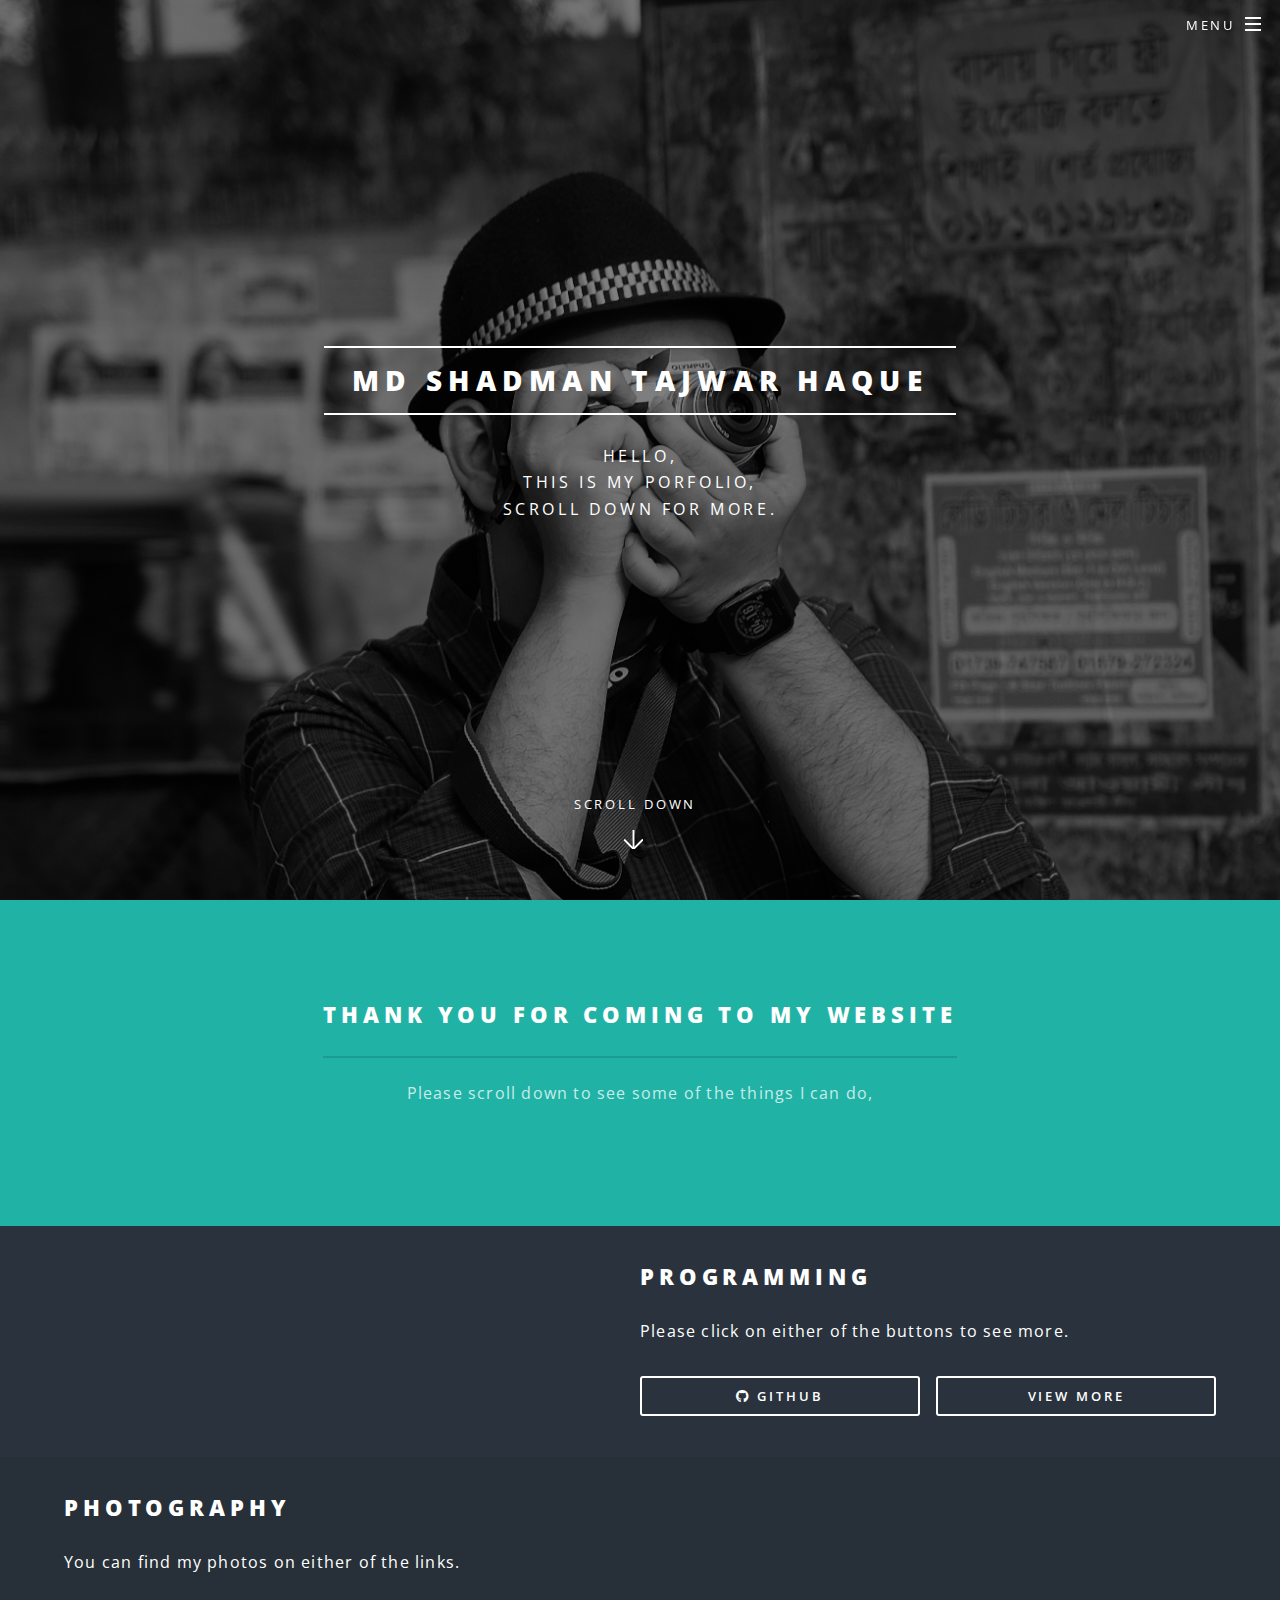
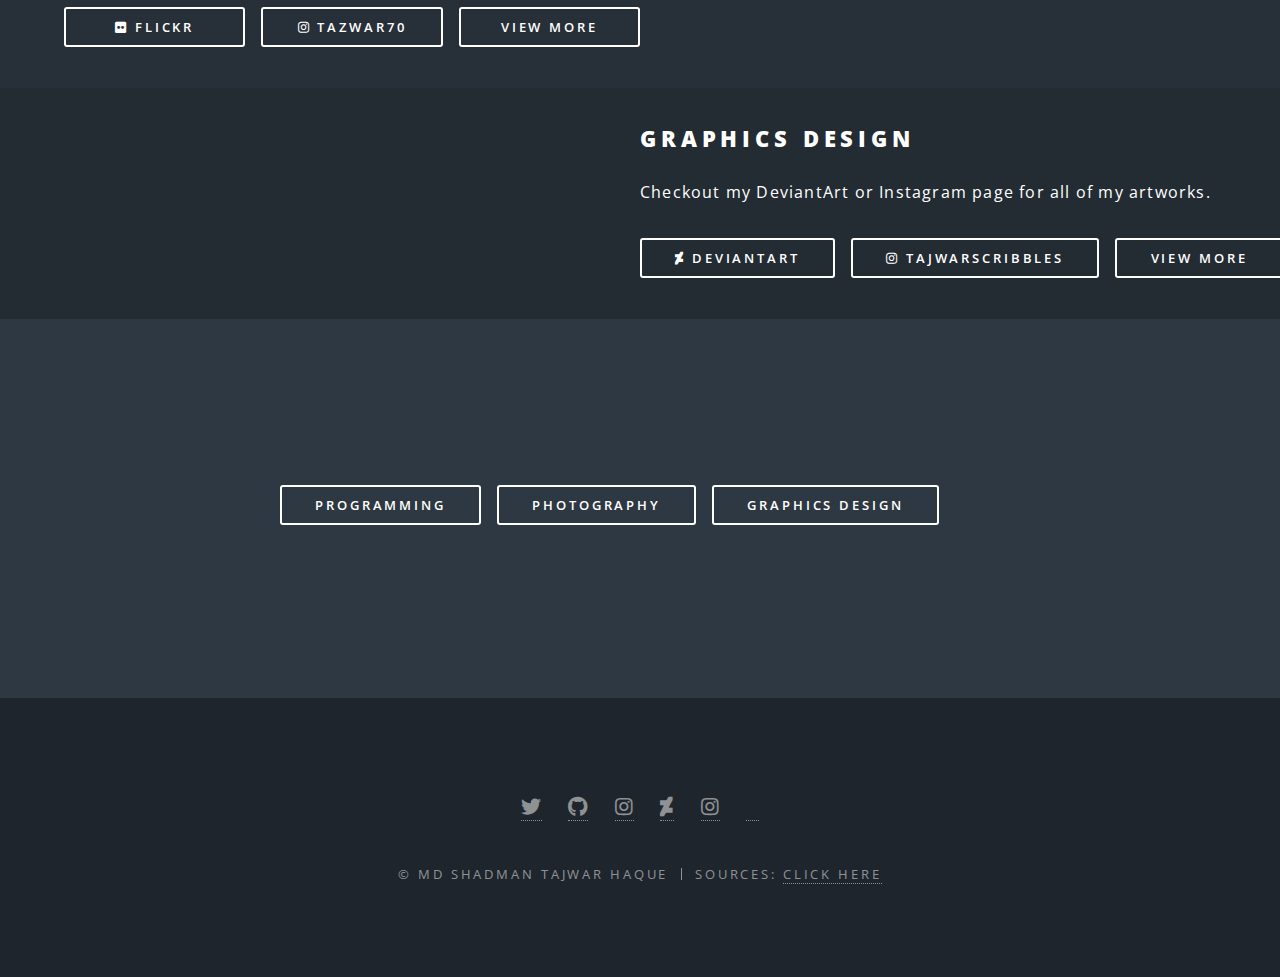
==== index.html @ 325a37d1 "initial" ====
<!DOCTYPE HTML>
<html>
	<head>
		<title>Tajwar | Portfolio</title>

		<link rel = "icon" type = "image/png" href = "images/Tajwar Scribbles LOGO-small.png">
		<!-- For apple devices -->
		<link rel = "apple-touch-icon" type = "image/png" href = "images/Tajwar Scribbles LOGO-small.png"/>
	
		<meta charset="utf-8" />
		<meta name="viewport" content="width=device-width, initial-scale=1, user-scalable=no" />
		<!-- font awesome -->
		<link rel="stylesheet" href="https://pro.fontawesome.com/releases/v5.10.0/css/duotone.css"
		integrity="sha384-R3QzTxyukP03CMqKFe0ssp5wUvBPEyy9ZspCB+Y01fEjhMwcXixTyeot+S40+AjZ" crossorigin="anonymous" />
		<link rel="stylesheet" href="https://pro.fontawesome.com/releases/v5.10.0/css/fontawesome.css"
		integrity="sha384-eHoocPgXsiuZh+Yy6+7DsKAerLXyJmu2Hadh4QYyt+8v86geixVYwFqUvMU8X90l" crossorigin="anonymous" />
		<link rel="stylesheet" href="https://cdnjs.cloudflare.com/ajax/libs/font-awesome/5.12.1/css/all.min.css">
		<!-- font awesome -->
		<link rel="stylesheet" href="assets/css/main.css" />
		<noscript><link rel="stylesheet" href="assets/css/noscript.css" /></noscript>
	</head>
	<body class="landing is-preload">
	<style>
		/* .spotlight{
			padding-top: 50px;
			padding-bottom: 50px;
		}
		.spotlight .image{
			height: 100%;
			padding-left: 20px;
			padding-right: 20px;
		} */
		.wrapper.style4{
			margin-top: 70px;
			margin-bottom: 70px;
		}
	</style>

		<!-- Page Wrapper -->
			<div id="page-wrapper">

				<!-- Header -->
					<header id="header" class="alt">
						<h1><a href="index">Md Shadman Tajwar Haque</a></h1>
						<nav id="nav">
							<ul>
								<li class="special">
									<a href="#menu" class="menuToggle"><span>Menu</span></a>
									<div id="menu">
										<ul>
											<li><a href="index"><i class="fad fa-home"></i> Home</a></li>
											<li><a href="photography"><i class="fad fa-camera-retro"></i> Photography</a></li>
											<li><a href="programming"><i class="fad fa-code"></i> Programming</a></li>
											<li><a href="graphics-design"><i class="fad fa-paint-brush"></i> Graphics Design</a></li>
											<li><a href="AboutMe"><i class="fad fa-user"></i> About Me</a></li>
											<!-- <li><a href="blog/index.html"><i class="fad fa-pen"></i> Blog</a></li> -->
										</ul>
									</div>
								</li>
							</ul>
						</nav>
					</header>

				<!-- Banner -->
					<section id="banner">
						<div class="inner">
							<h2>Md Shadman Tajwar Haque</h2>
							<p>Hello,<br />
							this is my porfolio,<br />
							scroll down for more.</p>
							<!--
							<ul class="actions special">
								<li><a href="#" class="button primary">Activate</a></li>
							</ul>
							-->
						</div>
						<a href="#one" class="more scrolly">Scroll Down</a>
					</section>

				<!-- One -->
					<section id="one" class="wrapper style1 special">
						<div class="inner">
							<header class="major">
								<h2>Thank you for coming to my website<br /></h2>
								<p>Please scroll down to see some of the things I can do,<br>
									<!--or click on one of the socials below for more--></p>
							</header>
						<!--
							<ul class="actions fit">
								<li><a href="https://www.deviantart.com/tajwarscribbles" class="button fit"><i class="fab fa-deviantart"></i> DeviantArt</a></li>
								<li><a href="https://www.instagram.com/tazwar70/" class="button fit"><i class="fab fa-instagram"></i> tazwar70</a></li>
								<li><a href="https://www.instagram.com/tajwarscribbles/" class="button fit"><i class="fab fa-instagram"></i> tajwarscribbles</a></li>
								<li><a href="https://www.linkedin.com/in/tajwarhaque/" class="button fit"><i class="fab fa-linkedin"></i> linkedIn</a></li>
							</ul>
						-->
						</div>
					</section>

				<!-- Two -->
					<section id="two" class="wrapper alt style2">
						<section class="spotlight">
							<div class="image"><a href="https://unsplash.com/photos/qjnAnF0jIGk"><img src="https://images.unsplash.com/photo-1550645612-83f5d594b671?ixlib=rb-1.2.1&ixid=eyJhcHBfaWQiOjEyMDd9&auto=format&fit=crop&w=1350&q=80" alt="" /></a></div><div class="content">
								<h2>Programming</h2>
								<p>Please click on either of the buttons to see more.</p>
								<ul class="actions fit">
									<li><a href="https://github.com/tazwar70?tab=repositories" class="button fit"><i class="fab fa-github"></i> GitHub</a></li>
									<li><a href="programming" class="button fit">View More</a></li>
								</ul>
							</div>
						</section>
						<section class="spotlight">
							<div class="image"><a href="https://unsplash.com/photos/ZKsJ0pV0BSQ"><img src="https://images.unsplash.com/photo-1506478183148-0832f6532395?ixlib=rb-1.2.1&ixid=eyJhcHBfaWQiOjEyMDd9&auto=format&fit=crop&w=1349&q=80" alt="" /></a></div><div class="content">
								<h2>Photography</h2>
								<p>You can find my photos on either of the links.</p>
								<ul class="actions fit">
									<li><a href="https://www.flickr.com/photos/144175346@N04/" class="button fit"><i class="fab fa-flickr"></i> Flickr</a></li>
									<li><a href="https://www.instagram.com/tazwar70/" class="button fit"><i class="fab fa-instagram"></i> tazwar70</a></li>
									<li><a href="photography" class="button fit">View More</a></li>
								</ul>
							</div>
						</section>
						<section class="spotlight">
							<div class="image"><a href="https://unsplash.com/photos/vwOunfcQm5c"><img src="https://images.unsplash.com/photo-1561919073-4801940983a5?ixlib=rb-1.2.1&ixid=eyJhcHBfaWQiOjEyMDd9&auto=format&fit=crop&w=1489&q=80" alt="" /></a></div><div class="content">
								<h2>Graphics Design</h2>
								<p>Checkout my DeviantArt or Instagram page for all of my artworks.</p>
								<ul class="actions fit">
										<li><a href="https://www.deviantart.com/tajwarscribbles" class="button fit"><i class="fab fa-deviantart"></i> DeviantArt</a></li>
										<li><a href="https://www.instagram.com/tajwarscribbles/" class="button fit"><i class="fab fa-instagram"></i> tajwarscribbles</a></li>
										<li><a href="graphics-design" class="button fit">View More</a></li>
									</ul>
							</div>
						</section>
					</section>

				<!-- Three -->
<!--
					<section id="three" class="wrapper style3 special">
						<div class="inner">
							<header class="major">
								<h2>Accumsan mus tortor nunc aliquet</h2>
								<p>Aliquam ut ex ut augue consectetur interdum. Donec amet imperdiet eleifend<br />
								fringilla tincidunt. Nullam dui leo Aenean mi ligula, rhoncus ullamcorper.</p>
							</header>
							<ul class="features">
								<li class="icon fa-paper-plane">
									<h3>Arcu accumsan</h3>
									<p>Augue consectetur sed interdum imperdiet et ipsum. Mauris lorem tincidunt nullam amet leo Aenean ligula consequat consequat.</p>
								</li>
								<li class="icon solid fa-laptop">
									<h3>Ac Augue Eget</h3>
									<p>Augue consectetur sed interdum imperdiet et ipsum. Mauris lorem tincidunt nullam amet leo Aenean ligula consequat consequat.</p>
								</li>
								<li class="icon solid fa-code">
									<h3>Mus Scelerisque</h3>
									<p>Augue consectetur sed interdum imperdiet et ipsum. Mauris lorem tincidunt nullam amet leo Aenean ligula consequat consequat.</p>
								</li>
								<li class="icon solid fa-headphones-alt">
									<h3>Mauris Imperdiet</h3>
									<p>Augue consectetur sed interdum imperdiet et ipsum. Mauris lorem tincidunt nullam amet leo Aenean ligula consequat consequat.</p>
								</li>
								<li class="icon fa-heart">
									<h3>Aenean Primis</h3>
									<p>Augue consectetur sed interdum imperdiet et ipsum. Mauris lorem tincidunt nullam amet leo Aenean ligula consequat consequat.</p>
								</li>
								<li class="icon fa-flag">
									<h3>Tortor Ut</h3>
									<p>Augue consectetur sed interdum imperdiet et ipsum. Mauris lorem tincidunt nullam amet leo Aenean ligula consequat consequat.</p>
								</li>
							</ul>
						</div>
					</section>
-->
				<!-- CTA -->
					<section id="cta" class="wrapper style4">
						<div class="inner">													
							<ul class="actions">
								<li><a href="programming" class="button">Programming</a></li>
								<li><a href="photography" class="button">Photography</a></li>
								<li><a href="graphics-design" class="button">Graphics Design</a></li>
							</ul>
						</div>
					</section>

				<!-- Footer -->
					<footer id="footer">
						
					</footer>

			</div>

		<!-- Scripts -->
			<script src="assets/js/jquery.min.js"></script>
			<script src="assets/js/jquery.scrollex.min.js"></script>
			<script src="assets/js/jquery.scrolly.min.js"></script>
			<script src="assets/js/browser.min.js"></script>
			<script src="assets/js/breakpoints.min.js"></script>
			<script src="assets/js/util.js"></script>
			<script src="assets/js/main.js"></script>
			<script src="assets/js/footer.js"></script>

	</body>
</html>

<!-- https://www.buymeacoffee.com/ShotByTajwar -->
---- assets/css/main.css ----
@import url(fontawesome-all.min.css);
@import url("https://fonts.googleapis.com/css?family=Open+Sans:400,400italic,600,600italic,800,800italic");

/*
	Spectral by HTML5 UP
	html5up.net | @ajlkn
	Free for personal and commercial use under the CCA 3.0 license (html5up.net/license)
*/

:root {
	--navbar-background: #2e3842;
	--fs-navbar: 3rem;
}




html,
body,
div,
span,
applet,
object,
iframe,
h1,
h2,
h3,
h4,
h5,
h6,
p,
blockquote,
pre,
a,
abbr,
acronym,
address,
big,
cite,
code,
del,
dfn,
em,
img,
ins,
kbd,
q,
s,
samp,
small,
strike,
strong,
sub,
sup,
tt,
var,
b,
u,
i,
center,
dl,
dt,
dd,
ol,
ul,
li,
fieldset,
form,
label,
legend,
table,
caption,
tbody,
tfoot,
thead,
tr,
th,
td,
article,
aside,
canvas,
details,
embed,
figure,
figcaption,
footer,
header,
hgroup,
menu,
nav,
output,
ruby,
section,
summary,
time,
mark,
audio,
video {
	margin: 0;
	padding: 0;
	border: 0;
	font-size: 100%;
	font: inherit;
	vertical-align: baseline;
}

article,
aside,
details,
figcaption,
figure,
footer,
header,
hgroup,
menu,
nav,
section {
	display: block;
}

body {
	line-height: 1;
}

ol,
ul {
	list-style: none;
}

blockquote,
q {
	quotes: none;
}

blockquote:before,
blockquote:after,
q:before,
q:after {
	content: '';
	content: none;
}

table {
	border-collapse: collapse;
	border-spacing: 0;
}

body {
	-webkit-text-size-adjust: none;
}

mark {
	background-color: transparent;
	color: inherit;
}

input::-moz-focus-inner {
	border: 0;
	padding: 0;
}

input,
select,
textarea {
	-moz-appearance: none;
	-webkit-appearance: none;
	-ms-appearance: none;
	appearance: none;
}

/* Basic */

@-ms-viewport {
	width: device-width;
}

html {
	box-sizing: border-box;
}

*,
*:before,
*:after {
	box-sizing: inherit;
}

body {
	background: #2e3842;
}

body.is-preload *,
body.is-preload *:before,
body.is-preload *:after {
	-moz-animation: none !important;
	-webkit-animation: none !important;
	-ms-animation: none !important;
	animation: none !important;
	-moz-transition: none !important;
	-webkit-transition: none !important;
	-ms-transition: none !important;
	transition: none !important;
}

body,
input,
select,
textarea {
	color: #fff;
	font-family: "Open Sans", Helvetica, sans-serif;
	font-size: 15pt;
	font-weight: 400;
	letter-spacing: 0.075em;
	line-height: 1.65em;
}

@media screen and (max-width: 1680px) {

	body,
	input,
	select,
	textarea {
		font-size: 13pt;
	}

}

@media screen and (max-width: 1280px) {

	body,
	input,
	select,
	textarea {
		font-size: 12pt;
	}

}

@media screen and (max-width: 736px) {

	body,
	input,
	select,
	textarea {
		font-size: 11pt;
		letter-spacing: 0.0375em;
	}

}

a {
	-moz-transition: color 0.2s ease, border-bottom-color 0.2s ease;
	-webkit-transition: color 0.2s ease, border-bottom-color 0.2s ease;
	-ms-transition: color 0.2s ease, border-bottom-color 0.2s ease;
	transition: color 0.2s ease, border-bottom-color 0.2s ease;
	border-bottom: dotted 1px;
	color: inherit;
	text-decoration: none;
}

a:hover {
	border-bottom-color: transparent;
}

strong,
b {
	color: #fff;
	font-weight: 600;
}

em,
i {
	font-style: italic;
}

p {
	margin: 0 0 2em 0;
}

h1,
h2,
h3,
h4,
h5,
h6 {
	color: #fff;
	font-weight: 800;
	letter-spacing: 0.225em;
	line-height: 1em;
	margin: 0 0 1em 0;
	text-transform: uppercase;
}

h1 a,
h2 a,
h3 a,
h4 a,
h5 a,
h6 a {
	color: inherit;
	text-decoration: none;
}

h2 {
	font-size: 1.35em;
	line-height: 1.75em;
}

@media screen and (max-width: 736px) {

	h2 {
		font-size: 1.1em;
		line-height: 1.65em;
	}

}

h3 {
	font-size: 1.15em;
	line-height: 1.75em;
}

@media screen and (max-width: 736px) {

	h3 {
		font-size: 1em;
		line-height: 1.65em;
	}

}

h4 {
	font-size: 1em;
	line-height: 1.5em;
}

h5 {
	font-size: 0.8em;
	line-height: 1.5em;
}

h6 {
	font-size: 0.7em;
	line-height: 1.5em;
}

sub {
	font-size: 0.8em;
	position: relative;
	top: 0.5em;
}

sup {
	font-size: 0.8em;
	position: relative;
	top: -0.5em;
}

hr {
	border: 0;
	border-bottom: solid 2px #fff;
	margin: 3em 0;
}

hr.major {
	margin: 4.5em 0;
}

blockquote {
	border-left: solid 4px #fff;
	font-style: italic;
	margin: 0 0 2em 0;
	padding: 0.5em 0 0.5em 2em;
}

code {
	background: rgba(144, 144, 144, 0.25);
	border-radius: 3px;
	font-family: "Courier New", monospace;
	font-size: 0.9em;
	letter-spacing: 0;
	margin: 0 0.25em;
	padding: 0.25em 0.65em;
}

pre {
	-webkit-overflow-scrolling: touch;
	font-family: "Courier New", monospace;
	font-size: 0.9em;
	margin: 0 0 2em 0;
}

pre code {
	display: block;
	line-height: 1.75em;
	padding: 1em 1.5em;
	overflow-x: auto;
}

.align-left {
	text-align: left;
}

.align-center {
	text-align: center;
}

.align-right {
	text-align: right;
}

/* Row */

.row {
	display: flex;
	flex-wrap: wrap;
	box-sizing: border-box;
	align-items: stretch;
}

.row>* {
	box-sizing: border-box;
}

.row.gtr-uniform>*> :last-child {
	margin-bottom: 0;
}

.row.aln-left {
	justify-content: flex-start;
}

.row.aln-center {
	justify-content: center;
}

.row.aln-right {
	justify-content: flex-end;
}

.row.aln-top {
	align-items: flex-start;
}

.row.aln-middle {
	align-items: center;
}

.row.aln-bottom {
	align-items: flex-end;
}

.row>.imp {
	order: -1;
}

.row>.col-1 {
	width: 8.33333%;
}

.row>.off-1 {
	margin-left: 8.33333%;
}

.row>.col-2 {
	width: 16.66667%;
}

.row>.off-2 {
	margin-left: 16.66667%;
}

.row>.col-3 {
	width: 25%;
}

.row>.off-3 {
	margin-left: 25%;
}

.row>.col-4 {
	width: 33.33333%;
}

.row>.off-4 {
	margin-left: 33.33333%;
}

.row>.col-5 {
	width: 41.66667%;
}

.row>.off-5 {
	margin-left: 41.66667%;
}

.row>.col-6 {
	width: 50%;
}

.row>.off-6 {
	margin-left: 50%;
}

.row>.col-7 {
	width: 58.33333%;
}

.row>.off-7 {
	margin-left: 58.33333%;
}

.row>.col-8 {
	width: 66.66667%;
}

.row>.off-8 {
	margin-left: 66.66667%;
}

.row>.col-9 {
	width: 75%;
}

.row>.off-9 {
	margin-left: 75%;
}

.row>.col-10 {
	width: 83.33333%;
}

.row>.off-10 {
	margin-left: 83.33333%;
}

.row>.col-11 {
	width: 91.66667%;
}

.row>.off-11 {
	margin-left: 91.66667%;
}

.row>.col-12 {
	width: 100%;
}

.row>.off-12 {
	margin-left: 100%;
}

.row.gtr-0 {
	margin-top: 0;
	margin-left: 0em;
}

.row.gtr-0>* {
	padding: 0 0 0 0em;
}

.row.gtr-0.gtr-uniform {
	margin-top: 0em;
}

.row.gtr-0.gtr-uniform>* {
	padding-top: 0em;
}

.row.gtr-25 {
	margin-top: 0;
	margin-left: -0.375em;
}

.row.gtr-25>* {
	padding: 0 0 0 0.375em;
}

.row.gtr-25.gtr-uniform {
	margin-top: -0.375em;
}

.row.gtr-25.gtr-uniform>* {
	padding-top: 0.375em;
}

.row.gtr-50 {
	margin-top: 0;
	margin-left: -0.75em;
}

.row.gtr-50>* {
	padding: 0 0 0 0.75em;
}

.row.gtr-50.gtr-uniform {
	margin-top: -0.75em;
}

.row.gtr-50.gtr-uniform>* {
	padding-top: 0.75em;
}

.row {
	margin-top: 0;
	margin-left: -1.5em;
}

.row>* {
	padding: 0 0 0 1.5em;
}

.row.gtr-uniform {
	margin-top: -1.5em;
}

.row.gtr-uniform>* {
	padding-top: 1.5em;
}

.row.gtr-150 {
	margin-top: 0;
	margin-left: -2.25em;
}

.row.gtr-150>* {
	padding: 0 0 0 2.25em;
}

.row.gtr-150.gtr-uniform {
	margin-top: -2.25em;
}

.row.gtr-150.gtr-uniform>* {
	padding-top: 2.25em;
}

.row.gtr-200 {
	margin-top: 0;
	margin-left: -3em;
}

.row.gtr-200>* {
	padding: 0 0 0 3em;
}

.row.gtr-200.gtr-uniform {
	margin-top: -3em;
}

.row.gtr-200.gtr-uniform>* {
	padding-top: 3em;
}

@media screen and (max-width: 1680px) {

	.row {
		display: flex;
		flex-wrap: wrap;
		box-sizing: border-box;
		align-items: stretch;
	}

	.row>* {
		box-sizing: border-box;
	}

	.row.gtr-uniform>*> :last-child {
		margin-bottom: 0;
	}

	.row.aln-left {
		justify-content: flex-start;
	}

	.row.aln-center {
		justify-content: center;
	}

	.row.aln-right {
		justify-content: flex-end;
	}

	.row.aln-top {
		align-items: flex-start;
	}

	.row.aln-middle {
		align-items: center;
	}

	.row.aln-bottom {
		align-items: flex-end;
	}

	.row>.imp-xlarge {
		order: -1;
	}

	.row>.col-1-xlarge {
		width: 8.33333%;
	}

	.row>.off-1-xlarge {
		margin-left: 8.33333%;
	}

	.row>.col-2-xlarge {
		width: 16.66667%;
	}

	.row>.off-2-xlarge {
		margin-left: 16.66667%;
	}

	.row>.col-3-xlarge {
		width: 25%;
	}

	.row>.off-3-xlarge {
		margin-left: 25%;
	}

	.row>.col-4-xlarge {
		width: 33.33333%;
	}

	.row>.off-4-xlarge {
		margin-left: 33.33333%;
	}

	.row>.col-5-xlarge {
		width: 41.66667%;
	}

	.row>.off-5-xlarge {
		margin-left: 41.66667%;
	}

	.row>.col-6-xlarge {
		width: 50%;
	}

	.row>.off-6-xlarge {
		margin-left: 50%;
	}

	.row>.col-7-xlarge {
		width: 58.33333%;
	}

	.row>.off-7-xlarge {
		margin-left: 58.33333%;
	}

	.row>.col-8-xlarge {
		width: 66.66667%;
	}

	.row>.off-8-xlarge {
		margin-left: 66.66667%;
	}

	.row>.col-9-xlarge {
		width: 75%;
	}

	.row>.off-9-xlarge {
		margin-left: 75%;
	}

	.row>.col-10-xlarge {
		width: 83.33333%;
	}

	.row>.off-10-xlarge {
		margin-left: 83.33333%;
	}

	.row>.col-11-xlarge {
		width: 91.66667%;
	}

	.row>.off-11-xlarge {
		margin-left: 91.66667%;
	}

	.row>.col-12-xlarge {
		width: 100%;
	}

	.row>.off-12-xlarge {
		margin-left: 100%;
	}

	.row.gtr-0 {
		margin-top: 0;
		margin-left: 0em;
	}

	.row.gtr-0>* {
		padding: 0 0 0 0em;
	}

	.row.gtr-0.gtr-uniform {
		margin-top: 0em;
	}

	.row.gtr-0.gtr-uniform>* {
		padding-top: 0em;
	}

	.row.gtr-25 {
		margin-top: 0;
		margin-left: -0.375em;
	}

	.row.gtr-25>* {
		padding: 0 0 0 0.375em;
	}

	.row.gtr-25.gtr-uniform {
		margin-top: -0.375em;
	}

	.row.gtr-25.gtr-uniform>* {
		padding-top: 0.375em;
	}

	.row.gtr-50 {
		margin-top: 0;
		margin-left: -0.75em;
	}

	.row.gtr-50>* {
		padding: 0 0 0 0.75em;
	}

	.row.gtr-50.gtr-uniform {
		margin-top: -0.75em;
	}

	.row.gtr-50.gtr-uniform>* {
		padding-top: 0.75em;
	}

	.row {
		margin-top: 0;
		margin-left: -1.5em;
	}

	.row>* {
		padding: 0 0 0 1.5em;
	}

	.row.gtr-uniform {
		margin-top: -1.5em;
	}

	.row.gtr-uniform>* {
		padding-top: 1.5em;
	}

	.row.gtr-150 {
		margin-top: 0;
		margin-left: -2.25em;
	}

	.row.gtr-150>* {
		padding: 0 0 0 2.25em;
	}

	.row.gtr-150.gtr-uniform {
		margin-top: -2.25em;
	}

	.row.gtr-150.gtr-uniform>* {
		padding-top: 2.25em;
	}

	.row.gtr-200 {
		margin-top: 0;
		margin-left: -3em;
	}

	.row.gtr-200>* {
		padding: 0 0 0 3em;
	}

	.row.gtr-200.gtr-uniform {
		margin-top: -3em;
	}

	.row.gtr-200.gtr-uniform>* {
		padding-top: 3em;
	}

}

@media screen and (max-width: 1280px) {

	.row {
		display: flex;
		flex-wrap: wrap;
		box-sizing: border-box;
		align-items: stretch;
	}

	.row>* {
		box-sizing: border-box;
	}

	.row.gtr-uniform>*> :last-child {
		margin-bottom: 0;
	}

	.row.aln-left {
		justify-content: flex-start;
	}

	.row.aln-center {
		justify-content: center;
	}

	.row.aln-right {
		justify-content: flex-end;
	}

	.row.aln-top {
		align-items: flex-start;
	}

	.row.aln-middle {
		align-items: center;
	}

	.row.aln-bottom {
		align-items: flex-end;
	}

	.row>.imp-large {
		order: -1;
	}

	.row>.col-1-large {
		width: 8.33333%;
	}

	.row>.off-1-large {
		margin-left: 8.33333%;
	}

	.row>.col-2-large {
		width: 16.66667%;
	}

	.row>.off-2-large {
		margin-left: 16.66667%;
	}

	.row>.col-3-large {
		width: 25%;
	}

	.row>.off-3-large {
		margin-left: 25%;
	}

	.row>.col-4-large {
		width: 33.33333%;
	}

	.row>.off-4-large {
		margin-left: 33.33333%;
	}

	.row>.col-5-large {
		width: 41.66667%;
	}

	.row>.off-5-large {
		margin-left: 41.66667%;
	}

	.row>.col-6-large {
		width: 50%;
	}

	.row>.off-6-large {
		margin-left: 50%;
	}

	.row>.col-7-large {
		width: 58.33333%;
	}

	.row>.off-7-large {
		margin-left: 58.33333%;
	}

	.row>.col-8-large {
		width: 66.66667%;
	}

	.row>.off-8-large {
		margin-left: 66.66667%;
	}

	.row>.col-9-large {
		width: 75%;
	}

	.row>.off-9-large {
		margin-left: 75%;
	}

	.row>.col-10-large {
		width: 83.33333%;
	}

	.row>.off-10-large {
		margin-left: 83.33333%;
	}

	.row>.col-11-large {
		width: 91.66667%;
	}

	.row>.off-11-large {
		margin-left: 91.66667%;
	}

	.row>.col-12-large {
		width: 100%;
	}

	.row>.off-12-large {
		margin-left: 100%;
	}

	.row.gtr-0 {
		margin-top: 0;
		margin-left: 0em;
	}

	.row.gtr-0>* {
		padding: 0 0 0 0em;
	}

	.row.gtr-0.gtr-uniform {
		margin-top: 0em;
	}

	.row.gtr-0.gtr-uniform>* {
		padding-top: 0em;
	}

	.row.gtr-25 {
		margin-top: 0;
		margin-left: -0.375em;
	}

	.row.gtr-25>* {
		padding: 0 0 0 0.375em;
	}

	.row.gtr-25.gtr-uniform {
		margin-top: -0.375em;
	}

	.row.gtr-25.gtr-uniform>* {
		padding-top: 0.375em;
	}

	.row.gtr-50 {
		margin-top: 0;
		margin-left: -0.75em;
	}

	.row.gtr-50>* {
		padding: 0 0 0 0.75em;
	}

	.row.gtr-50.gtr-uniform {
		margin-top: -0.75em;
	}

	.row.gtr-50.gtr-uniform>* {
		padding-top: 0.75em;
	}

	.row {
		margin-top: 0;
		margin-left: -1.5em;
	}

	.row>* {
		padding: 0 0 0 1.5em;
	}

	.row.gtr-uniform {
		margin-top: -1.5em;
	}

	.row.gtr-uniform>* {
		padding-top: 1.5em;
	}

	.row.gtr-150 {
		margin-top: 0;
		margin-left: -2.25em;
	}

	.row.gtr-150>* {
		padding: 0 0 0 2.25em;
	}

	.row.gtr-150.gtr-uniform {
		margin-top: -2.25em;
	}

	.row.gtr-150.gtr-uniform>* {
		padding-top: 2.25em;
	}

	.row.gtr-200 {
		margin-top: 0;
		margin-left: -3em;
	}

	.row.gtr-200>* {
		padding: 0 0 0 3em;
	}

	.row.gtr-200.gtr-uniform {
		margin-top: -3em;
	}

	.row.gtr-200.gtr-uniform>* {
		padding-top: 3em;
	}

}

@media screen and (max-width: 980px) {

	.row {
		display: flex;
		flex-wrap: wrap;
		box-sizing: border-box;
		align-items: stretch;
	}

	.row>* {
		box-sizing: border-box;
	}

	.row.gtr-uniform>*> :last-child {
		margin-bottom: 0;
	}

	.row.aln-left {
		justify-content: flex-start;
	}

	.row.aln-center {
		justify-content: center;
	}

	.row.aln-right {
		justify-content: flex-end;
	}

	.row.aln-top {
		align-items: flex-start;
	}

	.row.aln-middle {
		align-items: center;
	}

	.row.aln-bottom {
		align-items: flex-end;
	}

	.row>.imp-medium {
		order: -1;
	}

	.row>.col-1-medium {
		width: 8.33333%;
	}

	.row>.off-1-medium {
		margin-left: 8.33333%;
	}

	.row>.col-2-medium {
		width: 16.66667%;
	}

	.row>.off-2-medium {
		margin-left: 16.66667%;
	}

	.row>.col-3-medium {
		width: 25%;
	}

	.row>.off-3-medium {
		margin-left: 25%;
	}

	.row>.col-4-medium {
		width: 33.33333%;
	}

	.row>.off-4-medium {
		margin-left: 33.33333%;
	}

	.row>.col-5-medium {
		width: 41.66667%;
	}

	.row>.off-5-medium {
		margin-left: 41.66667%;
	}

	.row>.col-6-medium {
		width: 50%;
	}

	.row>.off-6-medium {
		margin-left: 50%;
	}

	.row>.col-7-medium {
		width: 58.33333%;
	}

	.row>.off-7-medium {
		margin-left: 58.33333%;
	}

	.row>.col-8-medium {
		width: 66.66667%;
	}

	.row>.off-8-medium {
		margin-left: 66.66667%;
	}

	.row>.col-9-medium {
		width: 75%;
	}

	.row>.off-9-medium {
		margin-left: 75%;
	}

	.row>.col-10-medium {
		width: 83.33333%;
	}

	.row>.off-10-medium {
		margin-left: 83.33333%;
	}

	.row>.col-11-medium {
		width: 91.66667%;
	}

	.row>.off-11-medium {
		margin-left: 91.66667%;
	}

	.row>.col-12-medium {
		width: 100%;
	}

	.row>.off-12-medium {
		margin-left: 100%;
	}

	.row.gtr-0 {
		margin-top: 0;
		margin-left: 0em;
	}

	.row.gtr-0>* {
		padding: 0 0 0 0em;
	}

	.row.gtr-0.gtr-uniform {
		margin-top: 0em;
	}

	.row.gtr-0.gtr-uniform>* {
		padding-top: 0em;
	}

	.row.gtr-25 {
		margin-top: 0;
		margin-left: -0.375em;
	}

	.row.gtr-25>* {
		padding: 0 0 0 0.375em;
	}

	.row.gtr-25.gtr-uniform {
		margin-top: -0.375em;
	}

	.row.gtr-25.gtr-uniform>* {
		padding-top: 0.375em;
	}

	.row.gtr-50 {
		margin-top: 0;
		margin-left: -0.75em;
	}

	.row.gtr-50>* {
		padding: 0 0 0 0.75em;
	}

	.row.gtr-50.gtr-uniform {
		margin-top: -0.75em;
	}

	.row.gtr-50.gtr-uniform>* {
		padding-top: 0.75em;
	}

	.row {
		margin-top: 0;
		margin-left: -1.5em;
	}

	.row>* {
		padding: 0 0 0 1.5em;
	}

	.row.gtr-uniform {
		margin-top: -1.5em;
	}

	.row.gtr-uniform>* {
		padding-top: 1.5em;
	}

	.row.gtr-150 {
		margin-top: 0;
		margin-left: -2.25em;
	}

	.row.gtr-150>* {
		padding: 0 0 0 2.25em;
	}

	.row.gtr-150.gtr-uniform {
		margin-top: -2.25em;
	}

	.row.gtr-150.gtr-uniform>* {
		padding-top: 2.25em;
	}

	.row.gtr-200 {
		margin-top: 0;
		margin-left: -3em;
	}

	.row.gtr-200>* {
		padding: 0 0 0 3em;
	}

	.row.gtr-200.gtr-uniform {
		margin-top: -3em;
	}

	.row.gtr-200.gtr-uniform>* {
		padding-top: 3em;
	}

}

@media screen and (max-width: 736px) {

	.row {
		display: flex;
		flex-wrap: wrap;
		box-sizing: border-box;
		align-items: stretch;
	}

	.row>* {
		box-sizing: border-box;
	}

	.row.gtr-uniform>*> :last-child {
		margin-bottom: 0;
	}

	.row.aln-left {
		justify-content: flex-start;
	}

	.row.aln-center {
		justify-content: center;
	}

	.row.aln-right {
		justify-content: flex-end;
	}

	.row.aln-top {
		align-items: flex-start;
	}

	.row.aln-middle {
		align-items: center;
	}

	.row.aln-bottom {
		align-items: flex-end;
	}

	.row>.imp-small {
		order: -1;
	}

	.row>.col-1-small {
		width: 8.33333%;
	}

	.row>.off-1-small {
		margin-left: 8.33333%;
	}

	.row>.col-2-small {
		width: 16.66667%;
	}

	.row>.off-2-small {
		margin-left: 16.66667%;
	}

	.row>.col-3-small {
		width: 25%;
	}

	.row>.off-3-small {
		margin-left: 25%;
	}

	.row>.col-4-small {
		width: 33.33333%;
	}

	.row>.off-4-small {
		margin-left: 33.33333%;
	}

	.row>.col-5-small {
		width: 41.66667%;
	}

	.row>.off-5-small {
		margin-left: 41.66667%;
	}

	.row>.col-6-small {
		width: 50%;
	}

	.row>.off-6-small {
		margin-left: 50%;
	}

	.row>.col-7-small {
		width: 58.33333%;
	}

	.row>.off-7-small {
		margin-left: 58.33333%;
	}

	.row>.col-8-small {
		width: 66.66667%;
	}

	.row>.off-8-small {
		margin-left: 66.66667%;
	}

	.row>.col-9-small {
		width: 75%;
	}

	.row>.off-9-small {
		margin-left: 75%;
	}

	.row>.col-10-small {
		width: 83.33333%;
	}

	.row>.off-10-small {
		margin-left: 83.33333%;
	}

	.row>.col-11-small {
		width: 91.66667%;
	}

	.row>.off-11-small {
		margin-left: 91.66667%;
	}

	.row>.col-12-small {
		width: 100%;
	}

	.row>.off-12-small {
		margin-left: 100%;
	}

	.row.gtr-0 {
		margin-top: 0;
		margin-left: 0em;
	}

	.row.gtr-0>* {
		padding: 0 0 0 0em;
	}

	.row.gtr-0.gtr-uniform {
		margin-top: 0em;
	}

	.row.gtr-0.gtr-uniform>* {
		padding-top: 0em;
	}

	.row.gtr-25 {
		margin-top: 0;
		margin-left: -0.375em;
	}

	.row.gtr-25>* {
		padding: 0 0 0 0.375em;
	}

	.row.gtr-25.gtr-uniform {
		margin-top: -0.375em;
	}

	.row.gtr-25.gtr-uniform>* {
		padding-top: 0.375em;
	}

	.row.gtr-50 {
		margin-top: 0;
		margin-left: -0.75em;
	}

	.row.gtr-50>* {
		padding: 0 0 0 0.75em;
	}

	.row.gtr-50.gtr-uniform {
		margin-top: -0.75em;
	}

	.row.gtr-50.gtr-uniform>* {
		padding-top: 0.75em;
	}

	.row {
		margin-top: 0;
		margin-left: -1.5em;
	}

	.row>* {
		padding: 0 0 0 1.5em;
	}

	.row.gtr-uniform {
		margin-top: -1.5em;
	}

	.row.gtr-uniform>* {
		padding-top: 1.5em;
	}

	.row.gtr-150 {
		margin-top: 0;
		margin-left: -2.25em;
	}

	.row.gtr-150>* {
		padding: 0 0 0 2.25em;
	}

	.row.gtr-150.gtr-uniform {
		margin-top: -2.25em;
	}

	.row.gtr-150.gtr-uniform>* {
		padding-top: 2.25em;
	}

	.row.gtr-200 {
		margin-top: 0;
		margin-left: -3em;
	}

	.row.gtr-200>* {
		padding: 0 0 0 3em;
	}

	.row.gtr-200.gtr-uniform {
		margin-top: -3em;
	}

	.row.gtr-200.gtr-uniform>* {
		padding-top: 3em;
	}

}

@media screen and (max-width: 480px) {

	.row {
		display: flex;
		flex-wrap: wrap;
		box-sizing: border-box;
		align-items: stretch;
	}

	.row>* {
		box-sizing: border-box;
	}

	.row.gtr-uniform>*> :last-child {
		margin-bottom: 0;
	}

	.row.aln-left {
		justify-content: flex-start;
	}

	.row.aln-center {
		justify-content: center;
	}

	.row.aln-right {
		justify-content: flex-end;
	}

	.row.aln-top {
		align-items: flex-start;
	}

	.row.aln-middle {
		align-items: center;
	}

	.row.aln-bottom {
		align-items: flex-end;
	}

	.row>.imp-xsmall {
		order: -1;
	}

	.row>.col-1-xsmall {
		width: 8.33333%;
	}

	.row>.off-1-xsmall {
		margin-left: 8.33333%;
	}

	.row>.col-2-xsmall {
		width: 16.66667%;
	}

	.row>.off-2-xsmall {
		margin-left: 16.66667%;
	}

	.row>.col-3-xsmall {
		width: 25%;
	}

	.row>.off-3-xsmall {
		margin-left: 25%;
	}

	.row>.col-4-xsmall {
		width: 33.33333%;
	}

	.row>.off-4-xsmall {
		margin-left: 33.33333%;
	}

	.row>.col-5-xsmall {
		width: 41.66667%;
	}

	.row>.off-5-xsmall {
		margin-left: 41.66667%;
	}

	.row>.col-6-xsmall {
		width: 50%;
	}

	.row>.off-6-xsmall {
		margin-left: 50%;
	}

	.row>.col-7-xsmall {
		width: 58.33333%;
	}

	.row>.off-7-xsmall {
		margin-left: 58.33333%;
	}

	.row>.col-8-xsmall {
		width: 66.66667%;
	}

	.row>.off-8-xsmall {
		margin-left: 66.66667%;
	}

	.row>.col-9-xsmall {
		width: 75%;
	}

	.row>.off-9-xsmall {
		margin-left: 75%;
	}

	.row>.col-10-xsmall {
		width: 83.33333%;
	}

	.row>.off-10-xsmall {
		margin-left: 83.33333%;
	}

	.row>.col-11-xsmall {
		width: 91.66667%;
	}

	.row>.off-11-xsmall {
		margin-left: 91.66667%;
	}

	.row>.col-12-xsmall {
		width: 100%;
	}

	.row>.off-12-xsmall {
		margin-left: 100%;
	}

	.row.gtr-0 {
		margin-top: 0;
		margin-left: 0em;
	}

	.row.gtr-0>* {
		padding: 0 0 0 0em;
	}

	.row.gtr-0.gtr-uniform {
		margin-top: 0em;
	}

	.row.gtr-0.gtr-uniform>* {
		padding-top: 0em;
	}

	.row.gtr-25 {
		margin-top: 0;
		margin-left: -0.375em;
	}

	.row.gtr-25>* {
		padding: 0 0 0 0.375em;
	}

	.row.gtr-25.gtr-uniform {
		margin-top: -0.375em;
	}

	.row.gtr-25.gtr-uniform>* {
		padding-top: 0.375em;
	}

	.row.gtr-50 {
		margin-top: 0;
		margin-left: -0.75em;
	}

	.row.gtr-50>* {
		padding: 0 0 0 0.75em;
	}

	.row.gtr-50.gtr-uniform {
		margin-top: -0.75em;
	}

	.row.gtr-50.gtr-uniform>* {
		padding-top: 0.75em;
	}

	.row {
		margin-top: 0;
		margin-left: -1.5em;
	}

	.row>* {
		padding: 0 0 0 1.5em;
	}

	.row.gtr-uniform {
		margin-top: -1.5em;
	}

	.row.gtr-uniform>* {
		padding-top: 1.5em;
	}

	.row.gtr-150 {
		margin-top: 0;
		margin-left: -2.25em;
	}

	.row.gtr-150>* {
		padding: 0 0 0 2.25em;
	}

	.row.gtr-150.gtr-uniform {
		margin-top: -2.25em;
	}

	.row.gtr-150.gtr-uniform>* {
		padding-top: 2.25em;
	}

	.row.gtr-200 {
		margin-top: 0;
		margin-left: -3em;
	}

	.row.gtr-200>* {
		padding: 0 0 0 3em;
	}

	.row.gtr-200.gtr-uniform {
		margin-top: -3em;
	}

	.row.gtr-200.gtr-uniform>* {
		padding-top: 3em;
	}

}

/* Section/Article */

section.special,
article.special {
	text-align: center;
}

header p {
	color: rgba(255, 255, 255, 0.5);
	position: relative;
	top: -0.25em;
}

header h3+p {
	font-size: 1.1em;
}

header h4+p,
header h5+p,
header h6+p {
	font-size: 0.9em;
}

header.major {
	margin: 0 0 3.5em 0;
}

header.major h2,
header.major h3,
header.major h4,
header.major h5,
header.major h6 {
	border-bottom: solid 2px #fff;
	display: inline-block;
	padding-bottom: 1em;
	position: relative;
}

header.major h2:after,
header.major h3:after,
header.major h4:after,
header.major h5:after,
header.major h6:after {
	content: '';
	display: block;
	height: 1px;
}

header.major p {
	color: #fff;
	top: 0;
}

@media screen and (max-width: 736px) {

	header.major {
		margin: 0 0 2em 0;
	}

}

@media screen and (max-width: 980px) {

	header br {
		display: none;
	}

}

/* Form */

form {
	margin: 0 0 2em 0;
}

label {
	color: #fff;
	display: block;
	font-size: 0.9em;
	font-weight: 600;
	margin: 0 0 1em 0;
}

input[type="text"],
input[type="password"],
input[type="email"],
select,
textarea {
	-moz-appearance: none;
	-webkit-appearance: none;
	-ms-appearance: none;
	appearance: none;
	background-color: rgba(144, 144, 144, 0.25);
	border-radius: 3px;
	border: none;
	color: inherit;
	display: block;
	outline: 0;
	padding: 0 1em;
	text-decoration: none;
	width: 100%;
}

input[type="text"]:invalid,
input[type="password"]:invalid,
input[type="email"]:invalid,
select:invalid,
textarea:invalid {
	box-shadow: none;
}

input[type="text"]:focus,
input[type="password"]:focus,
input[type="email"]:focus,
select:focus,
textarea:focus {
	box-shadow: 0 0 0 2px #21b2a6;
}

select {
	background-size: 1.25em;
	background-repeat: no-repeat;
	background-position: calc(100% - 1em) center;
	height: 2.75em;
	padding-right: 2.75em;
	text-overflow: ellipsis;
}

select:focus::-ms-value {
	background-color: transparent;
}

select::-ms-expand {
	display: none;
}

input[type="text"],
input[type="password"],
input[type="email"],
select {
	height: 2.75em;
}

textarea {
	padding: 0.75em 1em;
}

input[type="checkbox"],
input[type="radio"] {
	-moz-appearance: none;
	-webkit-appearance: none;
	-ms-appearance: none;
	appearance: none;
	display: block;
	float: left;
	margin-right: -2em;
	opacity: 0;
	width: 1em;
	z-index: -1;
}

input[type="checkbox"]+label,
input[type="radio"]+label {
	text-decoration: none;
	color: #fff;
	cursor: pointer;
	display: inline-block;
	font-size: 1em;
	font-weight: 400;
	padding-left: 2.4em;
	padding-right: 0.75em;
	position: relative;
}

input[type="checkbox"]+label:before,
input[type="radio"]+label:before {
	-moz-osx-font-smoothing: grayscale;
	-webkit-font-smoothing: antialiased;
	display: inline-block;
	font-style: normal;
	font-variant: normal;
	text-rendering: auto;
	line-height: 1;
	text-transform: none !important;
	font-family: 'Font Awesome 5 Free';
	font-weight: 900;
}

input[type="checkbox"]+label:before,
input[type="radio"]+label:before {
	background: rgba(144, 144, 144, 0.25);
	border-radius: 3px;
	content: '';
	display: inline-block;
	font-size: 0.8em;
	height: 2.0625em;
	left: 0;
	line-height: 2.0625em;
	position: absolute;
	text-align: center;
	top: 0;
	width: 2.0625em;
}

input[type="checkbox"]:checked+label:before,
input[type="radio"]:checked+label:before {
	background: #2e3842;
	color: #fff;
	content: '\f00c';
}

input[type="checkbox"]:focus+label:before,
input[type="radio"]:focus+label:before {
	box-shadow: 0 0 0 2px #21b2a6;
}

input[type="checkbox"]+label:before {
	border-radius: 3px;
}

input[type="radio"]+label:before {
	border-radius: 100%;
}

::-webkit-input-placeholder {
	color: rgba(255, 255, 255, 0.5) !important;
	opacity: 1.0;
}

:-moz-placeholder {
	color: rgba(255, 255, 255, 0.5) !important;
	opacity: 1.0;
}

::-moz-placeholder {
	color: rgba(255, 255, 255, 0.5) !important;
	opacity: 1.0;
}

:-ms-input-placeholder {
	color: rgba(255, 255, 255, 0.5) !important;
	opacity: 1.0;
}

/* Box */

.box {
	border-radius: 3px;
	border: solid 2px #fff;
	margin-bottom: 2em;
	padding: 1.5em;
}

.box> :last-child,
.box> :last-child> :last-child,
.box> :last-child> :last-child> :last-child {
	margin-bottom: 0;
}

.box.alt {
	border: 0;
	border-radius: 0;
	padding: 0;
}

/* Icon */

.icon {
	text-decoration: none;
	border-bottom: none;
	position: relative;
}

.icon:before {
	-moz-osx-font-smoothing: grayscale;
	-webkit-font-smoothing: antialiased;
	display: inline-block;
	font-style: normal;
	font-variant: normal;
	text-rendering: auto;
	line-height: 1;
	text-transform: none !important;
	font-family: 'Font Awesome 5 Free';
	font-weight: 400;
}

.icon>.label {
	display: none;
}

.icon:before {
	line-height: inherit;
}

.icon.solid:before {
	font-weight: 900;
}

.icon.brands:before {
	font-family: 'Font Awesome 5 Brands';
}

.icon.major {
	-moz-transform: rotate(-45deg);
	-webkit-transform: rotate(-45deg);
	-ms-transform: rotate(-45deg);
	transform: rotate(-45deg);
	border-radius: 3px;
	border: solid 2px #fff;
	display: inline-block;
	font-size: 1.35em;
	height: calc(3em + 2px);
	line-height: 3em;
	text-align: center;
	width: calc(3em + 2px);
}

.icon.major:before {
	-moz-transform: rotate(45deg);
	-webkit-transform: rotate(45deg);
	-ms-transform: rotate(45deg);
	transform: rotate(45deg);
	display: inline-block;
	font-size: 1.5em;
}

@media screen and (max-width: 736px) {

	.icon.major {
		font-size: 1em;
	}

}

.icon.style1 {
	color: #00ffcc;
}

.icon.style2 {
	color: #00f0ff;
}

.icon.style3 {
	color: #76ddff;
}

/* Image */

.image {
	border-radius: 3px;
	border: 0;
	display: inline-block;
	position: relative;
}

.image img {
	border-radius: 3px;
	display: block;
}

.image.left {
	float: left;
	margin: 0 2em 2em 0;
	top: 0.25em;
}

.image.right {
	float: right;
	margin: 0 0 2em 2em;
	top: 0.25em;
}

.image.left,
.image.right {
	max-width: 40%;
}

.image.left img,
.image.right img {
	width: 100%;
}

.image.fit {
	display: block;
	margin: 0 0 2em 0;
	width: 100%;
}

.image.fit img {
	width: 100%;
}

/* List */

ol {
	list-style: decimal;
	margin: 0 0 2em 0;
	padding-left: 1.25em;
}

ol li {
	padding-left: 0.25em;
}

ul {
	list-style: disc;
	margin: 0 0 2em 0;
	padding-left: 1em;
}

ul li {
	padding-left: 0.5em;
}

ul.alt {
	list-style: none;
	padding-left: 0;
}

ul.alt li {
	border-top: solid 1px #fff;
	padding: 0.5em 0;
}

ul.alt li:first-child {
	border-top: 0;
	padding-top: 0;
}

dl {
	margin: 0 0 2em 0;
}

/* Actions */

ul.actions {
	display: -moz-flex;
	display: -webkit-flex;
	display: -ms-flex;
	display: flex;
	cursor: default;
	list-style: none;
	margin-left: -1em;
	padding-left: 0;
}

ul.actions li {
	padding: 0 0 0 1em;
	vertical-align: middle;
}

ul.actions.special {
	-moz-justify-content: center;
	-webkit-justify-content: center;
	-ms-justify-content: center;
	justify-content: center;
	width: 100%;
	margin-left: 0;
}

ul.actions.special li:first-child {
	padding-left: 0;
}

ul.actions.stacked {
	-moz-flex-direction: column;
	-webkit-flex-direction: column;
	-ms-flex-direction: column;
	flex-direction: column;
	margin-left: 0;
}

ul.actions.stacked li {
	padding: 1em 0 0 0;
}

ul.actions.stacked li:first-child {
	padding-top: 0;
}

ul.actions.fit {
	width: calc(100% + 1em);
}

ul.actions.fit li {
	-moz-flex-grow: 1;
	-webkit-flex-grow: 1;
	-ms-flex-grow: 1;
	flex-grow: 1;
	-moz-flex-shrink: 1;
	-webkit-flex-shrink: 1;
	-ms-flex-shrink: 1;
	flex-shrink: 1;
	width: 100%;
}

ul.actions.fit li>* {
	width: 100%;
}

ul.actions.fit.stacked {
	width: 100%;
}

@media screen and (max-width: 480px) {

	ul.actions:not(.fixed) {
		-moz-flex-direction: column;
		-webkit-flex-direction: column;
		-ms-flex-direction: column;
		flex-direction: column;
		margin-left: 0;
		width: 100% !important;
	}

	ul.actions:not(.fixed) li {
		-moz-flex-grow: 1;
		-webkit-flex-grow: 1;
		-ms-flex-grow: 1;
		flex-grow: 1;
		-moz-flex-shrink: 1;
		-webkit-flex-shrink: 1;
		-ms-flex-shrink: 1;
		flex-shrink: 1;
		padding: 1em 0 0 0;
		text-align: center;
		width: 100%;
	}

	ul.actions:not(.fixed) li>* {
		width: 100%;
	}

	ul.actions:not(.fixed) li:first-child {
		padding-top: 0;
	}

	ul.actions:not(.fixed) li input[type="submit"],
	ul.actions:not(.fixed) li input[type="reset"],
	ul.actions:not(.fixed) li input[type="button"],
	ul.actions:not(.fixed) li button,
	ul.actions:not(.fixed) li .button {
		width: 100%;
	}

	ul.actions:not(.fixed) li input[type="submit"].icon:before,
	ul.actions:not(.fixed) li input[type="reset"].icon:before,
	ul.actions:not(.fixed) li input[type="button"].icon:before,
	ul.actions:not(.fixed) li button.icon:before,
	ul.actions:not(.fixed) li .button.icon:before {
		margin-left: -0.5em;
	}

}

/* Icons */

ul.icons {
	cursor: default;
	list-style: none;
	padding-left: 0;
}

ul.icons li {
	display: inline-block;
	padding: 0 1em 0 0;
}

ul.icons li:last-child {
	padding-right: 0 !important;
}

ul.icons.major {
	padding: 1em 0;
}

ul.icons.major li {
	padding-right: 3.5em;
}

@media screen and (max-width: 736px) {

	ul.icons.major li {
		padding: 0 1em !important;
	}

}

/* Table */

.table-wrapper {
	-webkit-overflow-scrolling: touch;
	overflow-x: auto;
}

table {
	margin: 0 0 2em 0;
	width: 100%;
}

table tbody tr {
	border: solid 1px #fff;
	border-left: 0;
	border-right: 0;
}

table tbody tr:nth-child(2n + 1) {
	background-color: rgba(144, 144, 144, 0.25);
}

table td {
	padding: 0.75em 0.75em;
}

table th {
	color: #fff;
	font-size: 0.9em;
	font-weight: 600;
	padding: 0 0.75em 0.75em 0.75em;
	text-align: left;
}

table thead {
	border-bottom: solid 2px #fff;
}

table tfoot {
	border-top: solid 2px #fff;
}

table.alt {
	border-collapse: separate;
}

table.alt tbody tr td {
	border: solid 1px #fff;
	border-left-width: 0;
	border-top-width: 0;
}

table.alt tbody tr td:first-child {
	border-left-width: 1px;
}

table.alt tbody tr:first-child td {
	border-top-width: 1px;
}

table.alt thead {
	border-bottom: 0;
}

table.alt tfoot {
	border-top: 0;
}

/* Button */

input[type="submit"],
input[type="reset"],
input[type="button"],
button,
.button {
	-moz-appearance: none;
	-webkit-appearance: none;
	-ms-appearance: none;
	appearance: none;
	-moz-transition: background-color 0.2s ease-in-out, color 0.2s ease-in-out;
	-webkit-transition: background-color 0.2s ease-in-out, color 0.2s ease-in-out;
	-ms-transition: background-color 0.2s ease-in-out, color 0.2s ease-in-out;
	transition: background-color 0.2s ease-in-out, color 0.2s ease-in-out;
	background-color: transparent;
	border-radius: 3px;
	border: 0;
	box-shadow: inset 0 0 0 2px #fff;
	color: #fff;
	cursor: pointer;
	display: inline-block;
	font-size: 0.8em;
	font-weight: 600;
	height: 3.125em;
	letter-spacing: 0.225em;
	line-height: 3.125em;
	max-width: 30em;
	padding: 0 2.75em;
	text-align: center;
	text-decoration: none;
	text-transform: uppercase;
	white-space: nowrap;
	overflow: hidden;
	text-overflow: ellipsis;
}

input[type="submit"]:hover,
input[type="reset"]:hover,
input[type="button"]:hover,
button:hover,
.button:hover {
	background-color: rgba(144, 144, 144, 0.25);
}

input[type="submit"]:active,
input[type="reset"]:active,
input[type="button"]:active,
button:active,
.button:active {
	background-color: rgba(144, 144, 144, 0.5);
}

input[type="submit"].icon:before,
input[type="reset"].icon:before,
input[type="button"].icon:before,
button.icon:before,
.button.icon:before {
	margin-right: 0.5em;
}

input[type="submit"].fit,
input[type="reset"].fit,
input[type="button"].fit,
button.fit,
.button.fit {
	width: 100%;
}

input[type="submit"].small,
input[type="reset"].small,
input[type="button"].small,
button.small,
.button.small {
	font-size: 0.8em;
}

input[type="submit"].large,
input[type="reset"].large,
input[type="button"].large,
button.large,
.button.large {
	font-size: 1.35em;
}

input[type="submit"].primary,
input[type="reset"].primary,
input[type="button"].primary,
button.primary,
.button.primary {
	/*background-color: #ed4933;*/
	background-color: #4db6ac;
	box-shadow: none !important;
	color: #ffffff !important;
}

input[type="submit"].primary:hover,
input[type="reset"].primary:hover,
input[type="button"].primary:hover,
button.primary:hover,
.button.primary:hover {
	/*background-color: #ef5e4a !important;*/
	background-color: #00867d !important;
}

input[type="submit"].primary:active,
input[type="reset"].primary:active,
input[type="button"].primary:active,
button.primary:active,
.button.primary:active {
	/*background-color: #eb341c !important;*/
	background-color: #82e9de !important;
}

input[type="submit"].disabled,
input[type="submit"]:disabled,
input[type="reset"].disabled,
input[type="reset"]:disabled,
input[type="button"].disabled,
input[type="button"]:disabled,
button.disabled,
button:disabled,
.button.disabled,
.button:disabled {
	pointer-events: none;
	opacity: 0.25;
}

@media screen and (max-width: 736px) {

	input[type="submit"],
	input[type="reset"],
	input[type="button"],
	button,
	.button {
		height: 3.75em;
		line-height: 3.75em;
	}

}

/* Features */

.features {
	display: -moz-flex;
	display: -webkit-flex;
	display: -ms-flex;
	display: flex;
	-moz-flex-wrap: wrap;
	-webkit-flex-wrap: wrap;
	-ms-flex-wrap: wrap;
	flex-wrap: wrap;
	-moz-justify-content: center;
	-webkit-justify-content: center;
	-ms-justify-content: center;
	justify-content: center;
	list-style: none;
	padding: 0;
	width: 100%;
}

.features li {
	padding: 4em 4em 2em 6em;
	display: block;
	position: relative;
	text-align: left;
	width: 50%;
}

.features li:nth-child(1) {
	background-color: rgba(0, 0, 0, 0.035);
}

.features li:nth-child(2) {
	background-color: rgba(0, 0, 0, 0.07);
}

.features li:nth-child(3) {
	background-color: rgba(0, 0, 0, 0.105);
}

.features li:nth-child(4) {
	background-color: rgba(0, 0, 0, 0.14);
}

.features li:nth-child(5) {
	background-color: rgba(0, 0, 0, 0.175);
}

.features li:nth-child(6) {
	background-color: rgba(0, 0, 0, 0.21);
}

.features li:nth-child(7) {
	background-color: rgba(0, 0, 0, 0.245);
}

.features li:nth-child(8) {
	background-color: rgba(0, 0, 0, 0.28);
}

.features li:nth-child(9) {
	background-color: rgba(0, 0, 0, 0.315);
}

.features li:nth-child(10) {
	background-color: rgba(0, 0, 0, 0.35);
}

.features li:before {
	display: block;
	color: #00ffcc;
	position: absolute;
	left: 1.75em;
	top: 2.75em;
	font-size: 1.5em;
}

.features li:nth-child(1) {
	border-top-left-radius: 3px;
}

.features li:nth-child(2) {
	border-top-right-radius: 3px;
}

.features li:nth-last-child(1) {
	border-bottom-right-radius: 3px;
}

.features li:nth-last-child(2) {
	border-bottom-left-radius: 3px;
}

@media screen and (max-width: 980px) {

	.features li {
		padding: 3em 2em 1em 2em;
		text-align: center;
	}

	.features li:before {
		left: 0;
		margin: 0 0 1em 0;
		position: relative;
		top: 0;
	}

}

@media screen and (max-width: 736px) {

	.features li {
		padding: 3em 0 1em 0;
		background-color: transparent !important;
		border-top: solid 2px #fff;
		width: 100%;
	}

	.features li:first-child {
		border-top: 0;
	}

}

/* Spotlight */

.spotlight {
	-moz-align-items: center;
	-webkit-align-items: center;
	-ms-align-items: center;
	align-items: center;
	display: -moz-flex;
	display: -webkit-flex;
	display: -ms-flex;
	display: flex;
}

.spotlight .image {
	-moz-order: 1;
	-webkit-order: 1;
	-ms-order: 1;
	order: 1;
	border-radius: 0;
	width: 40%;
}

.spotlight .image img {
	border-radius: 0;
	width: 100%;
}

.spotlight .content {
	padding: 2em 4em 0.1em 4em;
	-moz-order: 2;
	-webkit-order: 2;
	-ms-order: 2;
	order: 2;
	max-width: 48em;
	width: 60%;
}

.spotlight:nth-child(2n) {
	-moz-flex-direction: row-reverse;
	-webkit-flex-direction: row-reverse;
	-ms-flex-direction: row-reverse;
	flex-direction: row-reverse;
}

.spotlight:nth-child(1) {
	background-color: rgba(0, 0, 0, 0.075);
}

.spotlight:nth-child(2) {
	background-color: rgba(0, 0, 0, 0.15);
}

.spotlight:nth-child(3) {
	background-color: rgba(0, 0, 0, 0.225);
}

.spotlight:nth-child(4) {
	background-color: rgba(0, 0, 0, 0.3);
}

.spotlight:nth-child(5) {
	background-color: rgba(0, 0, 0, 0.375);
}

.spotlight:nth-child(6) {
	background-color: rgba(0, 0, 0, 0.45);
}

.spotlight:nth-child(7) {
	background-color: rgba(0, 0, 0, 0.525);
}

.spotlight:nth-child(8) {
	background-color: rgba(0, 0, 0, 0.6);
}

.spotlight:nth-child(9) {
	background-color: rgba(0, 0, 0, 0.675);
}

.spotlight:nth-child(10) {
	background-color: rgba(0, 0, 0, 0.75);
}

@media screen and (max-width: 1280px) {

	.spotlight .image {
		width: 45%;
	}

	.spotlight .content {
		width: 55%;
	}

}

@media screen and (max-width: 980px) {

	.spotlight {
		display: block;
	}

	.spotlight br {
		display: none;
	}

	.spotlight .image {
		width: 100%;
	}

	.spotlight .content {
		padding: 4em 3em 2em 3em;
		max-width: none;
		text-align: center;
		width: 100%;
	}

}

@media screen and (max-width: 736px) {

	.spotlight .content {
		padding: 3em 2em 1em 2em;
	}

}

/* Wrapper */

.wrapper {
	padding: 6em 0 4em 0;
}

.wrapper>.inner {
	width: 60em;
	margin: 0 auto;
}

@media screen and (max-width: 1280px) {

	.wrapper>.inner {
		width: 90%;
	}

}

@media screen and (max-width: 980px) {

	.wrapper>.inner {
		width: 100%;
	}

}

.wrapper.alt {
	padding: 0;
}

.wrapper.style1 {
	background-color: #21b2a6;
	color: #c8ece9;
}

.wrapper.style1 strong,
.wrapper.style1 b {
	color: #ffffff;
}

.wrapper.style1 h2,
.wrapper.style1 h3,
.wrapper.style1 h4,
.wrapper.style1 h5,
.wrapper.style1 h6 {
	color: #ffffff;
}

.wrapper.style1 hr {
	border-color: rgba(0, 0, 0, 0.125);
}

.wrapper.style1 blockquote {
	border-color: rgba(0, 0, 0, 0.125);
}

.wrapper.style1 code {
	background: rgba(255, 255, 255, 0.075);
}

.wrapper.style1 header p {
	color: #a6e0db;
}

.wrapper.style1 header.major h2,
.wrapper.style1 header.major h3,
.wrapper.style1 header.major h4,
.wrapper.style1 header.major h5,
.wrapper.style1 header.major h6 {
	border-color: rgba(0, 0, 0, 0.125);
}

.wrapper.style1 header.major p {
	color: #c8ece9;
}

.wrapper.style1 label {
	color: #ffffff;
}

.wrapper.style1 input[type="text"],
.wrapper.style1 input[type="password"],
.wrapper.style1 input[type="email"],
.wrapper.style1 select,
.wrapper.style1 textarea {
	background-color: rgba(255, 255, 255, 0.075);
}

.wrapper.style1 select {
	background-image: url("data:image/svg+xml;charset=utf8,%3Csvg xmlns='http://www.w3.org/2000/svg' width='40' height='40' preserveAspectRatio='none' viewBox='0 0 40 40'%3E%3Cpath d='M9.4,12.3l10.4,10.4l10.4-10.4c0.2-0.2,0.5-0.4,0.9-0.4c0.3,0,0.6,0.1,0.9,0.4l3.3,3.3c0.2,0.2,0.4,0.5,0.4,0.9 c0,0.4-0.1,0.6-0.4,0.9L20.7,31.9c-0.2,0.2-0.5,0.4-0.9,0.4c-0.3,0-0.6-0.1-0.9-0.4L4.3,17.3c-0.2-0.2-0.4-0.5-0.4-0.9 c0-0.4,0.1-0.6,0.4-0.9l3.3-3.3c0.2-0.2,0.5-0.4,0.9-0.4S9.1,12.1,9.4,12.3z' fill='rgba(0, 0, 0, 0.125)' /%3E%3C/svg%3E");
}

.wrapper.style1 select option {
	color: #ffffff;
	background: #21b2a6;
}

.wrapper.style1 input[type="checkbox"]+label,
.wrapper.style1 input[type="radio"]+label {
	color: #c8ece9;
}

.wrapper.style1 input[type="checkbox"]+label:before,
.wrapper.style1 input[type="radio"]+label:before {
	background: rgba(255, 255, 255, 0.075);
}

.wrapper.style1 input[type="checkbox"]:checked+label:before,
.wrapper.style1 input[type="radio"]:checked+label:before {
	background: #ffffff;
	color: #21b2a6;
}

.wrapper.style1 ::-webkit-input-placeholder {
	color: #a6e0db !important;
}

.wrapper.style1 :-moz-placeholder {
	color: #a6e0db !important;
}

.wrapper.style1 ::-moz-placeholder {
	color: #a6e0db !important;
}

.wrapper.style1 :-ms-input-placeholder {
	color: #a6e0db !important;
}

.wrapper.style1 .formerize-placeholder {
	color: #a6e0db !important;
}

.wrapper.style1 .icon.major {
	border-color: rgba(0, 0, 0, 0.125);
}

.wrapper.style1 ul.alt li {
	border-color: rgba(0, 0, 0, 0.125);
}

.wrapper.style1 table tbody tr {
	border-color: rgba(0, 0, 0, 0.125);
}

.wrapper.style1 table tbody tr:nth-child(2n + 1) {
	background-color: rgba(255, 255, 255, 0.075);
}

.wrapper.style1 table th {
	color: #ffffff;
}

.wrapper.style1 table thead {
	border-color: rgba(0, 0, 0, 0.125);
}

.wrapper.style1 table tfoot {
	border-color: rgba(0, 0, 0, 0.125);
}

.wrapper.style1 table.alt tbody tr td {
	border-color: rgba(0, 0, 0, 0.125);
}

.wrapper.style1 input[type="submit"],
.wrapper.style1 input[type="reset"],
.wrapper.style1 input[type="button"],
.wrapper.style1 button,
.wrapper.style1 .button {
	box-shadow: inset 0 0 0 2px rgba(0, 0, 0, 0.125);
	color: #ffffff;
}

.wrapper.style1 input[type="submit"]:hover,
.wrapper.style1 input[type="reset"]:hover,
.wrapper.style1 input[type="button"]:hover,
.wrapper.style1 button:hover,
.wrapper.style1 .button:hover {
	background-color: rgba(255, 255, 255, 0.075);
}

.wrapper.style1 input[type="submit"]:active,
.wrapper.style1 input[type="reset"]:active,
.wrapper.style1 input[type="button"]:active,
.wrapper.style1 button:active,
.wrapper.style1 .button:active {
	background-color: rgba(255, 255, 255, 0.2);
}

@media screen and (max-width: 736px) {

	.wrapper.style1 .features li {
		border-top-color: rgba(0, 0, 0, 0.125);
	}

}

.wrapper.style2 {
	background-color: #2e3842;
}

.wrapper.style3 {
	background-color: #505393;
	color: #d3d4e4;
}

.wrapper.style3 strong,
.wrapper.style3 b {
	color: #ffffff;
}

.wrapper.style3 h2,
.wrapper.style3 h3,
.wrapper.style3 h4,
.wrapper.style3 h5,
.wrapper.style3 h6 {
	color: #ffffff;
}

.wrapper.style3 hr {
	border-color: rgba(0, 0, 0, 0.125);
}

.wrapper.style3 blockquote {
	border-color: rgba(0, 0, 0, 0.125);
}

.wrapper.style3 code {
	background: rgba(255, 255, 255, 0.075);
}

.wrapper.style3 header p {
	color: #b9bad4;
}

.wrapper.style3 header.major h2,
.wrapper.style3 header.major h3,
.wrapper.style3 header.major h4,
.wrapper.style3 header.major h5,
.wrapper.style3 header.major h6 {
	border-color: rgba(0, 0, 0, 0.125);
}

.wrapper.style3 header.major p {
	color: #d3d4e4;
}

.wrapper.style3 label {
	color: #ffffff;
}

.wrapper.style3 input[type="text"],
.wrapper.style3 input[type="password"],
.wrapper.style3 input[type="email"],
.wrapper.style3 select,
.wrapper.style3 textarea {
	background-color: rgba(255, 255, 255, 0.075);
}

.wrapper.style3 select {
	background-image: url("data:image/svg+xml;charset=utf8,%3Csvg xmlns='http://www.w3.org/2000/svg' width='40' height='40' preserveAspectRatio='none' viewBox='0 0 40 40'%3E%3Cpath d='M9.4,12.3l10.4,10.4l10.4-10.4c0.2-0.2,0.5-0.4,0.9-0.4c0.3,0,0.6,0.1,0.9,0.4l3.3,3.3c0.2,0.2,0.4,0.5,0.4,0.9 c0,0.4-0.1,0.6-0.4,0.9L20.7,31.9c-0.2,0.2-0.5,0.4-0.9,0.4c-0.3,0-0.6-0.1-0.9-0.4L4.3,17.3c-0.2-0.2-0.4-0.5-0.4-0.9 c0-0.4,0.1-0.6,0.4-0.9l3.3-3.3c0.2-0.2,0.5-0.4,0.9-0.4S9.1,12.1,9.4,12.3z' fill='rgba(0, 0, 0, 0.125)' /%3E%3C/svg%3E");
}

.wrapper.style3 select option {
	color: #ffffff;
	background: #505393;
}

.wrapper.style3 input[type="checkbox"]+label,
.wrapper.style3 input[type="radio"]+label {
	color: #d3d4e4;
}

.wrapper.style3 input[type="checkbox"]+label:before,
.wrapper.style3 input[type="radio"]+label:before {
	background: rgba(255, 255, 255, 0.075);
}

.wrapper.style3 input[type="checkbox"]:checked+label:before,
.wrapper.style3 input[type="radio"]:checked+label:before {
	background: #ffffff;
	color: #505393;
}

.wrapper.style3 ::-webkit-input-placeholder {
	color: #b9bad4 !important;
}

.wrapper.style3 :-moz-placeholder {
	color: #b9bad4 !important;
}

.wrapper.style3 ::-moz-placeholder {
	color: #b9bad4 !important;
}

.wrapper.style3 :-ms-input-placeholder {
	color: #b9bad4 !important;
}

.wrapper.style3 .formerize-placeholder {
	color: #b9bad4 !important;
}

.wrapper.style3 .icon.major {
	border-color: rgba(0, 0, 0, 0.125);
}

.wrapper.style3 ul.alt li {
	border-color: rgba(0, 0, 0, 0.125);
}

.wrapper.style3 table tbody tr {
	border-color: rgba(0, 0, 0, 0.125);
}

.wrapper.style3 table tbody tr:nth-child(2n + 1) {
	background-color: rgba(255, 255, 255, 0.075);
}

.wrapper.style3 table th {
	color: #ffffff;
}

.wrapper.style3 table thead {
	border-color: rgba(0, 0, 0, 0.125);
}

.wrapper.style3 table tfoot {
	border-color: rgba(0, 0, 0, 0.125);
}

.wrapper.style3 table.alt tbody tr td {
	border-color: rgba(0, 0, 0, 0.125);
}

.wrapper.style3 input[type="submit"],
.wrapper.style3 input[type="reset"],
.wrapper.style3 input[type="button"],
.wrapper.style3 button,
.wrapper.style3 .button {
	box-shadow: inset 0 0 0 2px rgba(0, 0, 0, 0.125);
	color: #ffffff;
}

.wrapper.style3 input[type="submit"]:hover,
.wrapper.style3 input[type="reset"]:hover,
.wrapper.style3 input[type="button"]:hover,
.wrapper.style3 button:hover,
.wrapper.style3 .button:hover {
	background-color: rgba(255, 255, 255, 0.075);
}

.wrapper.style3 input[type="submit"]:active,
.wrapper.style3 input[type="reset"]:active,
.wrapper.style3 input[type="button"]:active,
.wrapper.style3 button:active,
.wrapper.style3 .button:active {
	background-color: rgba(255, 255, 255, 0.2);
}

@media screen and (max-width: 736px) {

	.wrapper.style3 .features li {
		border-top-color: rgba(0, 0, 0, 0.125);
	}

}

.wrapper.style4 {
	background-color: transparent;
}

.wrapper.style5 {
	background-color: #ffffff;
	color: #4E4852;
}

.wrapper.style5 strong,
.wrapper.style5 b {
	color: #2E3842;
}

.wrapper.style5 h2,
.wrapper.style5 h3,
.wrapper.style5 h4,
.wrapper.style5 h5,
.wrapper.style5 h6 {
	color: #2E3842;
}

.wrapper.style5 hr {
	border-color: #dfdfdf;
}

.wrapper.style5 blockquote {
	border-color: #dfdfdf;
}

.wrapper.style5 code {
	background: rgba(0, 0, 0, 0.0375);
}

.wrapper.style5 header p {
	color: #8E8892;
}

.wrapper.style5 header.major h2,
.wrapper.style5 header.major h3,
.wrapper.style5 header.major h4,
.wrapper.style5 header.major h5,
.wrapper.style5 header.major h6 {
	border-color: #dfdfdf;
}

.wrapper.style5 header.major p {
	color: #4E4852;
}

.wrapper.style5 label {
	color: #2E3842;
}

.wrapper.style5 input[type="text"],
.wrapper.style5 input[type="password"],
.wrapper.style5 input[type="email"],
.wrapper.style5 select,
.wrapper.style5 textarea {
	background-color: rgba(0, 0, 0, 0.0375);
}

.wrapper.style5 select {
	background-image: url("data:image/svg+xml;charset=utf8,%3Csvg xmlns='http://www.w3.org/2000/svg' width='40' height='40' preserveAspectRatio='none' viewBox='0 0 40 40'%3E%3Cpath d='M9.4,12.3l10.4,10.4l10.4-10.4c0.2-0.2,0.5-0.4,0.9-0.4c0.3,0,0.6,0.1,0.9,0.4l3.3,3.3c0.2,0.2,0.4,0.5,0.4,0.9 c0,0.4-0.1,0.6-0.4,0.9L20.7,31.9c-0.2,0.2-0.5,0.4-0.9,0.4c-0.3,0-0.6-0.1-0.9-0.4L4.3,17.3c-0.2-0.2-0.4-0.5-0.4-0.9 c0-0.4,0.1-0.6,0.4-0.9l3.3-3.3c0.2-0.2,0.5-0.4,0.9-0.4S9.1,12.1,9.4,12.3z' fill='%23dfdfdf' /%3E%3C/svg%3E");
}

.wrapper.style5 select option {
	color: #2E3842;
	background: #ffffff;
}

.wrapper.style5 input[type="checkbox"]+label,
.wrapper.style5 input[type="radio"]+label {
	color: #4E4852;
}

.wrapper.style5 input[type="checkbox"]+label:before,
.wrapper.style5 input[type="radio"]+label:before {
	background: rgba(0, 0, 0, 0.0375);
}

.wrapper.style5 input[type="checkbox"]:checked+label:before,
.wrapper.style5 input[type="radio"]:checked+label:before {
	background: #2E3842;
	color: #ffffff;
}

.wrapper.style5 ::-webkit-input-placeholder {
	color: #8E8892 !important;
}

.wrapper.style5 :-moz-placeholder {
	color: #8E8892 !important;
}

.wrapper.style5 ::-moz-placeholder {
	color: #8E8892 !important;
}

.wrapper.style5 :-ms-input-placeholder {
	color: #8E8892 !important;
}

.wrapper.style5 .formerize-placeholder {
	color: #8E8892 !important;
}

.wrapper.style5 .icon.major {
	border-color: #dfdfdf;
}

.wrapper.style5 ul.alt li {
	border-color: #dfdfdf;
}

.wrapper.style5 table tbody tr {
	border-color: #dfdfdf;
}

.wrapper.style5 table tbody tr:nth-child(2n + 1) {
	background-color: rgba(0, 0, 0, 0.0375);
}

.wrapper.style5 table th {
	color: #2E3842;
}

.wrapper.style5 table thead {
	border-color: #dfdfdf;
}

.wrapper.style5 table tfoot {
	border-color: #dfdfdf;
}

.wrapper.style5 table.alt tbody tr td {
	border-color: #dfdfdf;
}

.wrapper.style5 input[type="submit"],
.wrapper.style5 input[type="reset"],
.wrapper.style5 input[type="button"],
.wrapper.style5 button,
.wrapper.style5 .button {
	box-shadow: inset 0 0 0 2px #dfdfdf;
	color: #2E3842;
}

.wrapper.style5 input[type="submit"]:hover,
.wrapper.style5 input[type="reset"]:hover,
.wrapper.style5 input[type="button"]:hover,
.wrapper.style5 button:hover,
.wrapper.style5 .button:hover {
	background-color: rgba(0, 0, 0, 0.0375);
}

.wrapper.style5 input[type="submit"]:active,
.wrapper.style5 input[type="reset"]:active,
.wrapper.style5 input[type="button"]:active,
.wrapper.style5 button:active,
.wrapper.style5 .button:active {
	background-color: rgba(0, 0, 0, 0.1);
}

@media screen and (max-width: 736px) {

	.wrapper.style5 .features li {
		border-top-color: #dfdfdf;
	}

}

@media screen and (max-width: 980px) {

	.wrapper {
		padding: 4em 3em 2em 3em;
	}

}

@media screen and (max-width: 736px) {

	.wrapper {
		padding: 3em 2em 1em 2em;
	}

}

/* Page Wrapper + Menu */

#page-wrapper {
	-moz-transition: opacity 0.5s ease;
	-webkit-transition: opacity 0.5s ease;
	-ms-transition: opacity 0.5s ease;
	transition: opacity 0.5s ease;
	opacity: 1;
	padding-top: 3em;
}

#page-wrapper:before {
	background: rgba(0, 0, 0, 0);
	content: '';
	display: block;
	display: none;
	height: 100%;
	left: 0;
	position: fixed;
	top: 0;
	width: 100%;
	z-index: 10001;
}

#menu {
	-moz-transform: translateX(20em);
	-webkit-transform: translateX(20em);
	-ms-transform: translateX(20em);
	transform: translateX(20em);
	-moz-transition: -moz-transform 0.5s ease;
	-webkit-transition: -webkit-transform 0.5s ease;
	-ms-transition: -ms-transform 0.5s ease;
	transition: transform 0.5s ease;
	-webkit-overflow-scrolling: touch;
	background: #21b2a6;
	color: #ffffff;
	height: 100%;
	max-width: 80%;
	overflow-y: auto;
	padding: 3em 2em;
	position: fixed;
	right: 0;
	top: 0;
	width: 20em;
	z-index: 10002;
}

#menu ul {
	list-style: none;
	padding: 0;
}

#menu ul>li {
	border-top: solid 1px rgba(0, 0, 0, 0.125);
	margin: 0.5em 0 0 0;
	padding: 0.5em 0 0 0;
}

#menu ul>li:first-child {
	border-top: 0 !important;
	margin-top: 0 !important;
	padding-top: 0 !important;
}

#menu ul>li>a {
	border: 0;
	color: inherit;
	display: block;
	font-size: 0.8em;
	letter-spacing: 0.225em;
	outline: 0;
	text-decoration: none;
	text-transform: uppercase;
}

@media screen and (max-width: 736px) {

	#menu ul>li>a {
		line-height: 3em;
	}

}

#menu .close {
	background-image: url("images/close.svg");
	background-position: 4.85em 1em;
	background-repeat: no-repeat;
	border: 0;
	cursor: pointer;
	display: block;
	height: 3em;
	position: absolute;
	right: 0;
	top: 0;
	vertical-align: middle;
	width: 7em;
}

@media screen and (max-width: 736px) {

	#menu {
		padding: 3em 1.5em;
	}

}

body.is-menu-visible #page-wrapper {
	opacity: 0.35;
}

body.is-menu-visible #page-wrapper:before {
	display: block;
}

body.is-menu-visible #menu {
	-moz-transform: translateX(0);
	-webkit-transform: translateX(0);
	-ms-transform: translateX(0);
	transform: translateX(0);
}

/* Header */

#header {
	-moz-transition: background-color 0.2s ease;
	-webkit-transition: background-color 0.2s ease;
	-ms-transition: background-color 0.2s ease;
	transition: background-color 0.2s ease;
	background: var(--navbar-background);
	height: 3em;
	left: 0;
	line-height: 3em;
	position: fixed;
	top: 0;
	width: 100%;
	z-index: 10000;
}

#header h1 {
	-moz-transition: opacity 0.2s ease;
	-webkit-transition: opacity 0.2s ease;
	-ms-transition: opacity 0.2s ease;
	transition: opacity 0.2s ease;
	height: inherit;
	left: 1.25em;
	line-height: inherit;
	position: absolute;
	top: 0;
}

#header h1 a {
	border: 0;
	display: block;
	height: inherit;
	line-height: inherit;
}

@media screen and (max-width: 736px) {

	#header h1 a {
		font-size: 0.8em;
	}

}

#header nav {
	height: inherit;
	line-height: inherit;
	position: absolute;
	right: 0;
	top: 0;
}

#header nav>ul {
	list-style: none;
	margin: 0;
	padding: 0;
	white-space: nowrap;
}

#header nav>ul>li {
	display: inline-block;
	padding: 0;
}

#header nav>ul>li>a {
	border: 0;
	color: #fff;
	display: block;
	font-size: 0.8em;
	letter-spacing: 0.225em;
	padding: 0 1.5em;
	text-transform: uppercase;
}

#header nav>ul>li>a.menuToggle {
	outline: 0;
	position: relative;
}

#header nav>ul>li>a.menuToggle:after {
	background-image: url("images/bars.svg");
	background-position: right center;
	background-repeat: no-repeat;
	content: '';
	display: inline-block;
	height: 3.75em;
	vertical-align: top;
	width: 2em;
}

@media screen and (max-width: 736px) {

	#header nav>ul>li>a.menuToggle {
		padding: 0 1.5em;
	}

	#header nav>ul>li>a.menuToggle span {
		display: none;
	}

}

@media screen and (max-width: 736px) {

	#header nav>ul>li>a {
		padding: 0 0 0 1.5em;
	}

}

#header nav>ul>li:first-child {
	margin-left: 0;
}

#header.alt {
	background: transparent;
}

#header.alt h1 {
	pointer-events: none;
	opacity: 0;
}

/* Banner */

#banner {
	display: -moz-flex;
	display: -webkit-flex;
	display: -ms-flex;
	display: flex;
	-moz-flex-direction: column;
	-webkit-flex-direction: column;
	-ms-flex-direction: column;
	flex-direction: column;
	-moz-justify-content: center;
	-webkit-justify-content: center;
	-ms-justify-content: center;
	justify-content: center;
	cursor: default;
	height: 100vh;
	min-height: 35em;
	overflow: hidden;
	position: relative;
	text-align: center;
}

#banner h2 {
	-moz-transform: scale(1);
	-webkit-transform: scale(1);
	-ms-transform: scale(1);
	transform: scale(1);
	-moz-transition: -moz-transform 0.5s ease, opacity 0.5s ease;
	-webkit-transition: -webkit-transform 0.5s ease, opacity 0.5s ease;
	-ms-transition: -ms-transform 0.5s ease, opacity 0.5s ease;
	transition: transform 0.5s ease, opacity 0.5s ease;
	display: inline-block;
	font-size: 1.75em;
	opacity: 1;
	padding: 0.35em 1em;
	position: relative;
	z-index: 1;
}

#banner h2:before,
#banner h2:after {
	-moz-transition: width 0.85s ease;
	-webkit-transition: width 0.85s ease;
	-ms-transition: width 0.85s ease;
	transition: width 0.85s ease;
	-moz-transition-delay: 0.25s;
	-webkit-transition-delay: 0.25s;
	-ms-transition-delay: 0.25s;
	transition-delay: 0.25s;
	background: #fff;
	content: '';
	display: block;
	height: 2px;
	position: absolute;
	width: 100%;
}

#banner h2:before {
	top: 0;
	left: 0;
}

#banner h2:after {
	bottom: 0;
	right: 0;
}

#banner p {
	letter-spacing: 0.225em;
	text-transform: uppercase;
}

#banner p a {
	color: inherit;
}

#banner .more {
	-moz-transition: -moz-transform 0.75s ease, opacity 0.75s ease;
	-webkit-transition: -webkit-transform 0.75s ease, opacity 0.75s ease;
	-ms-transition: -ms-transform 0.75s ease, opacity 0.75s ease;
	transition: transform 0.75s ease, opacity 0.75s ease;
	-moz-transition-delay: 3.5s;
	-webkit-transition-delay: 3.5s;
	-ms-transition-delay: 3.5s;
	transition-delay: 3.5s;
	-moz-transform: translateY(0);
	-webkit-transform: translateY(0);
	-ms-transform: translateY(0);
	transform: translateY(0);
	border: none;
	bottom: 0;
	color: inherit;
	font-size: 0.8em;
	height: 8.5em;
	left: 50%;
	letter-spacing: 0.225em;
	margin-left: -8.5em;
	opacity: 1;
	outline: 0;
	padding-left: 0.225em;
	position: absolute;
	text-align: center;
	text-transform: uppercase;
	width: 16em;
	z-index: 1;
}

#banner .more:after {
	background-image: url("images/arrow.svg");
	background-position: center;
	background-repeat: no-repeat;
	background-size: contain;
	bottom: 4em;
	content: '';
	display: block;
	height: 1.5em;
	left: 50%;
	margin: 0 0 0 -0.75em;
	position: absolute;
	width: 1.5em;
}

#banner:after {
	pointer-events: none;
	-moz-transition: opacity 3s ease-in-out;
	-webkit-transition: opacity 3s ease-in-out;
	-ms-transition: opacity 3s ease-in-out;
	transition: opacity 3s ease-in-out;
	-moz-transition-delay: 1.25s;
	-webkit-transition-delay: 1.25s;
	-ms-transition-delay: 1.25s;
	transition-delay: 1.25s;
	content: '';
	background: #2e3842;
	display: block;
	width: 100%;
	height: 100%;
	position: absolute;
	left: 0;
	top: 0;
	opacity: 0;
}

@media screen and (max-width: 736px) {

	#banner {
		padding: 7em 3em 5em 3em;
		height: auto;
		min-height: 0;
	}

	#banner h2 {
		font-size: 1.25em;
	}

	#banner br {
		display: none;
	}

	#banner .more {
		display: none;
	}

}

body.is-preload #banner h2 {
	-moz-transform: scale(0.95);
	-webkit-transform: scale(0.95);
	-ms-transform: scale(0.95);
	transform: scale(0.95);
	opacity: 0;
}

body.is-preload #banner h2:before,
body.is-preload #banner h2:after {
	width: 0;
}

body.is-preload #banner .more {
	-moz-transform: translateY(8.5em);
	-webkit-transform: translateY(8.5em);
	-ms-transform: translateY(8.5em);
	transform: translateY(8.5em);
	opacity: 0;
}

body.is-preload #banner:after {
	opacity: 1;
}

/* CTA */

#cta .inner {
	display: -moz-flex;
	display: -webkit-flex;
	display: -ms-flex;
	display: flex;
	max-width: 45em;
}

#cta .inner header {
	-moz-order: 1;
	-webkit-order: 1;
	-ms-order: 1;
	order: 1;
	padding-right: 3em;
	width: 70%;
}

#cta .inner header p {
	color: inherit;
}

#cta .inner .actions {
	-moz-order: 2;
	-webkit-order: 2;
	-ms-order: 2;
	order: 2;
	width: 30%;
}

@media screen and (max-width: 980px) {

	#cta .inner {
		display: block;
		text-align: center;
	}

	#cta .inner header {
		padding-right: 0;
		width: 100%;
	}

	#cta .inner .actions {
		margin-left: auto;
		margin-right: auto;
		max-width: 20em;
		width: 100%;
	}

}

@media screen and (max-width: 736px) {

	#cta .inner .actions {
		max-width: none;
	}

}

/* Main */

#main>header {
	padding: 12em 0 10em 0;
	background-image: -moz-linear-gradient(top, rgba(0, 0, 0, 0.5), rgba(0, 0, 0, 0.5)), url("../../images/XE201380.jpg");
	background-image: -webkit-linear-gradient(top, rgba(0, 0, 0, 0.5), rgba(0, 0, 0, 0.5)), url("../../images/XE201380.jpg");
	background-image: -ms-linear-gradient(top, rgba(0, 0, 0, 0.5), rgba(0, 0, 0, 0.5)), url("../../images/XE201380.jpg");
	background-image: linear-gradient(top, rgba(0, 0, 0, 0.5), rgba(0, 0, 0, 0.5)), url("../../images/XE201380.jpg");
	background-attachment: fixed;
	background-position: center center;
	background-repeat: no-repeat;
	background-size: cover;
	text-align: center;
}

#main>header h2 {
	font-size: 1.75em;
	margin: 0 0 0.5em 0;
}

#main>header p {
	color: inherit;
	letter-spacing: 0.225em;
	text-transform: uppercase;
	top: 0;
}

#main>header p a {
	color: inherit;
}

@media screen and (max-width: 1680px) {

	#main>header {
		padding: 10em 0 8em 0;
	}

}

@media screen and (max-width: 1280px) {

	#main>header {
		padding: 8em 3em 6em 3em;
	}

}

@media screen and (max-width: 980px) {

	#main>header {
		padding: 10em 3em 8em 3em;
	}

}

@media screen and (max-width: 736px) {

	#main>header {
		padding: 5em 3em 3em 3em;
	}

	#main>header h2 {
		font-size: 1.25em;
		margin: 0 0 1em 0;
	}

}

body.is-mobile #main>header {
	background-attachment: scroll;
}

/* Footer */

#footer {
	padding: 6em 0 4em 0;
	background-color: #1d242a;
	text-align: center;
}

#footer .icons {
	font-size: 1.25em;
}

#footer .icons a {
	color: rgba(255, 255, 255, 0.5);
}

#footer .icons a:hover {
	color: #fff;
}

#footer .copyright {
	color: rgba(255, 255, 255, 0.5);
	font-size: 0.8em;
	letter-spacing: 0.225em;
	list-style: none;
	padding: 0;
	text-transform: uppercase;
}

#footer .copyright li {
	border-left: solid 1px rgba(255, 255, 255, 0.5);
	display: inline-block;
	line-height: 1em;
	margin-left: 1em;
	padding-left: 1em;
}

#footer .copyright li:first-child {
	border-left: 0;
	margin-left: 0;
	padding-left: 0;
}

#footer .copyright li a {
	color: inherit;
}

#footer .copyright li a:hover {
	color: #fff;
}

@media screen and (max-width: 480px) {

	#footer .copyright li {
		border: 0;
		display: block;
		line-height: 1.65em;
		margin: 0;
		padding: 0.5em 0;
	}

}

@media screen and (max-width: 980px) {

	#footer {
		padding: 4em 3em 2em 3em;
	}

}

@media screen and (max-width: 736px) {

	#footer {
		padding: 3em 2em 1em 2em;
	}

}

/* Landing */

body.landing #page-wrapper {
	background-image: -moz-linear-gradient(top, rgba(0, 0, 0, 0.5), rgba(0, 0, 0, 0.5)), url("../../images/XE201380.jpg");
	background-image: -webkit-linear-gradient(top, rgba(0, 0, 0, 0.5), rgba(0, 0, 0, 0.5)), url("../../images/XE201380.jpg");
	background-image: -ms-linear-gradient(top, rgba(0, 0, 0, 0.5), rgba(0, 0, 0, 0.5)), url("../../images/XE201380.jpg");
	background-image: linear-gradient(top, rgba(0, 0, 0, 0.5), rgba(0, 0, 0, 0.5)), url("../../images/XE201380.jpg");
	background-attachment: fixed;
	background-position: center center;
	background-repeat: no-repeat;
	background-size: cover;
	padding-top: 0;
}

body.landing #footer {
	background-color: rgba(29, 36, 42, 0.9);
}

body.is-mobile.landing #page-wrapper {
	background: none;
}

body.is-mobile.landing #banner,
body.is-mobile.landing .wrapper.style4 {
	background-image: -moz-linear-gradient(top, rgba(0, 0, 0, 0.5), rgba(0, 0, 0, 0.5)), url("../../images/XE201380.jpg");
	background-image: -webkit-linear-gradient(top, rgba(0, 0, 0, 0.5), rgba(0, 0, 0, 0.5)), url("../../images/XE201380.jpg");
	background-image: -ms-linear-gradient(top, rgba(0, 0, 0, 0.5), rgba(0, 0, 0, 0.5)), url("../../images/XE201380.jpg");
	background-image: linear-gradient(top, rgba(0, 0, 0, 0.5), rgba(0, 0, 0, 0.5)), url("../../images/XE201380.jpg");
	background-position: center center;
	background-repeat: no-repeat;
	background-size: cover;
}

body.is-mobile.landing #footer {
	background-color: #1d242a;
}
---- assets/css/noscript.css ----
/*
	Spectral by HTML5 UP
	html5up.net | @ajlkn
	Free for personal and commercial use under the CCA 3.0 license (html5up.net/license)
*/

/* Banner */

	body.is-preload #banner h2 {
		-moz-transform: none;
		-webkit-transform: none;
		-ms-transform: none;
		transform: none;
		opacity: 1;
	}

		body.is-preload #banner h2:before, body.is-preload #banner h2:after {
			width: 100%;
		}

	body.is-preload #banner .more {
		-moz-transform: none;
		-webkit-transform: none;
		-ms-transform: none;
		transform: none;
		opacity: 1;
	}

	body.is-preload #banner:after {
		opacity: 0;
	}
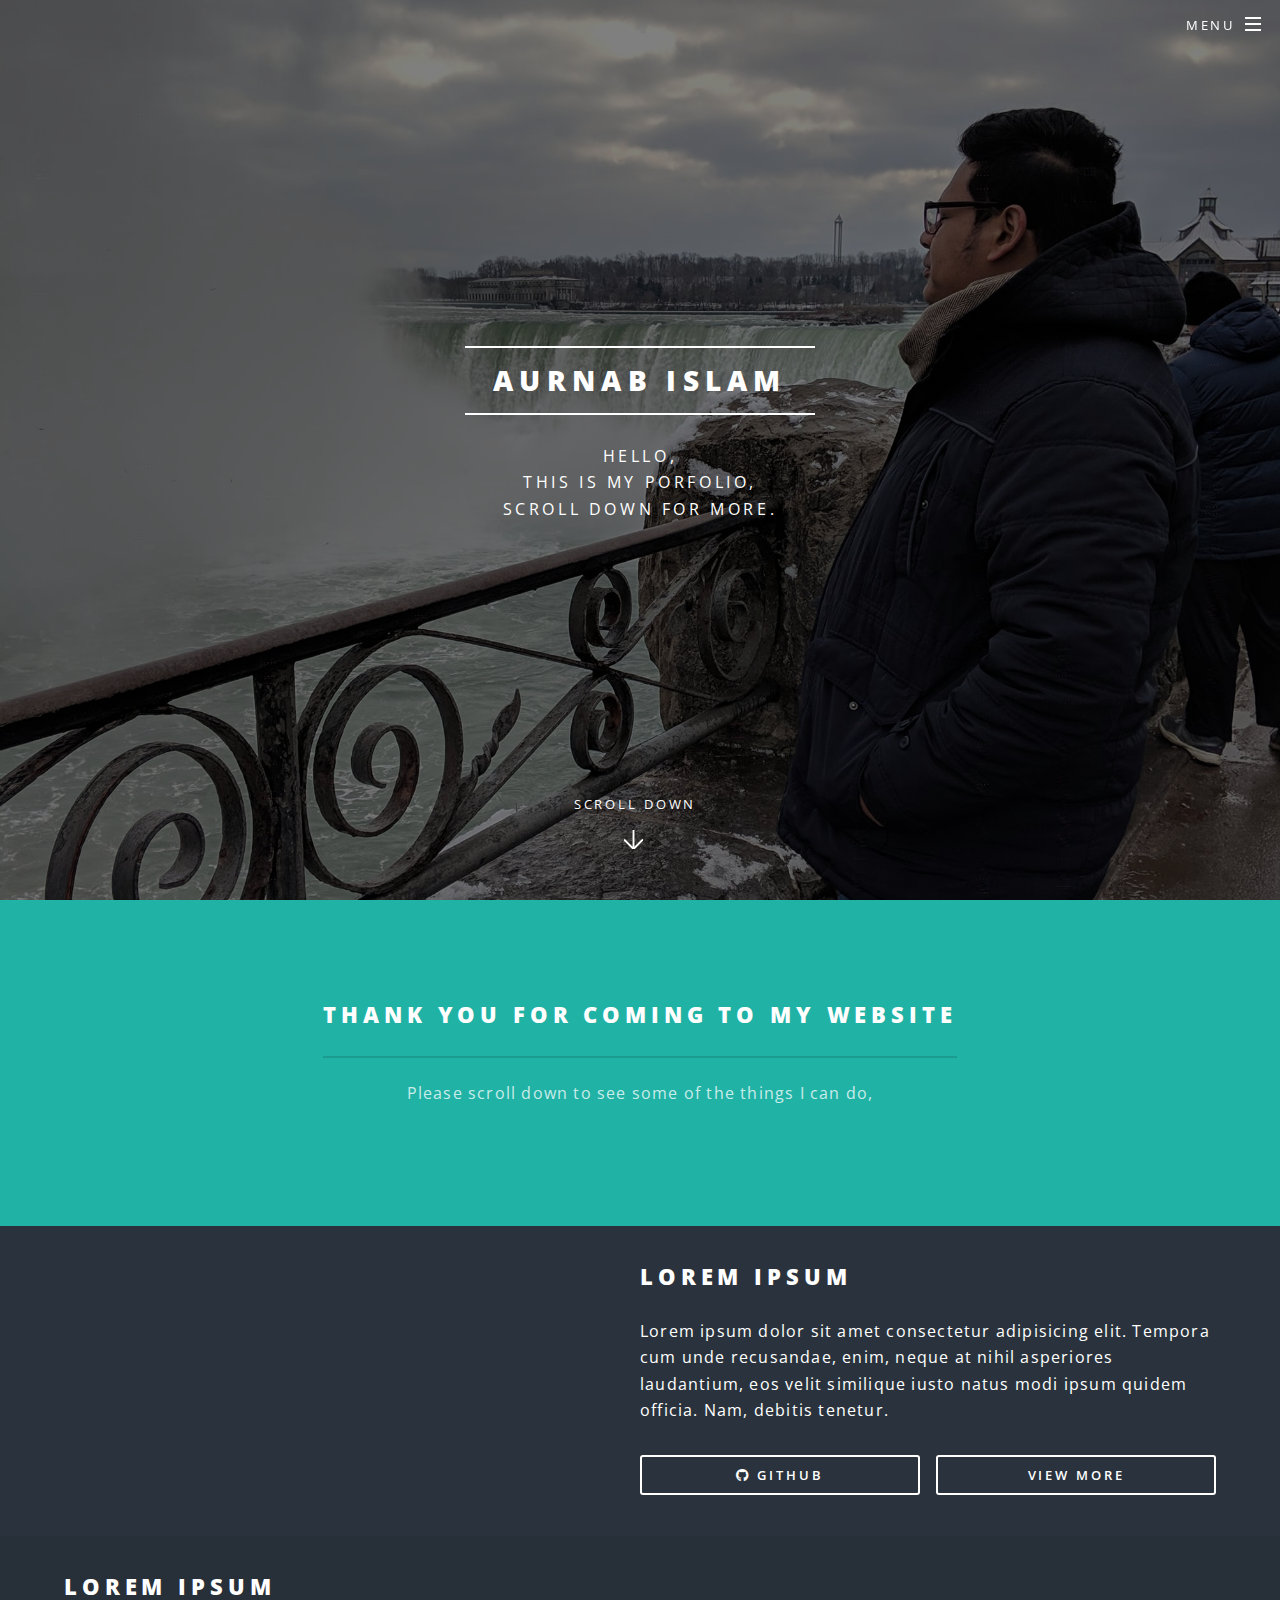
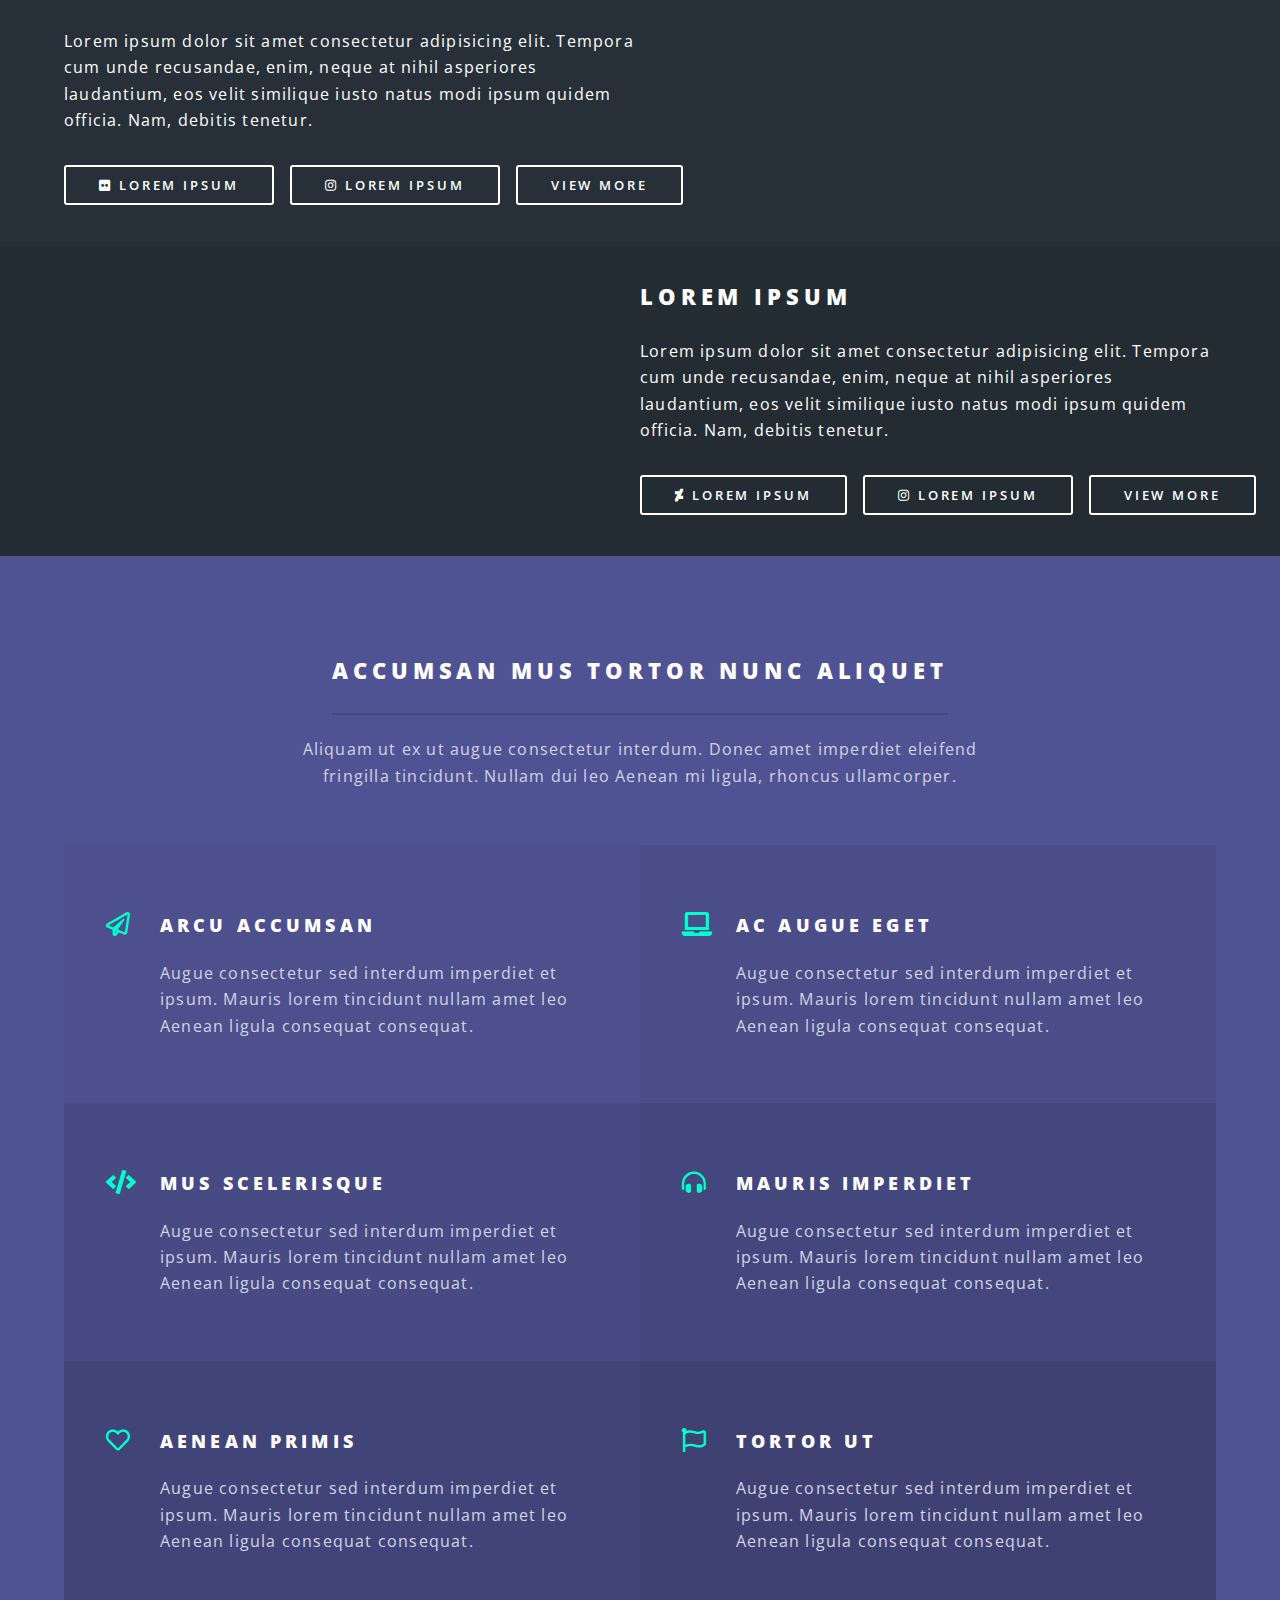
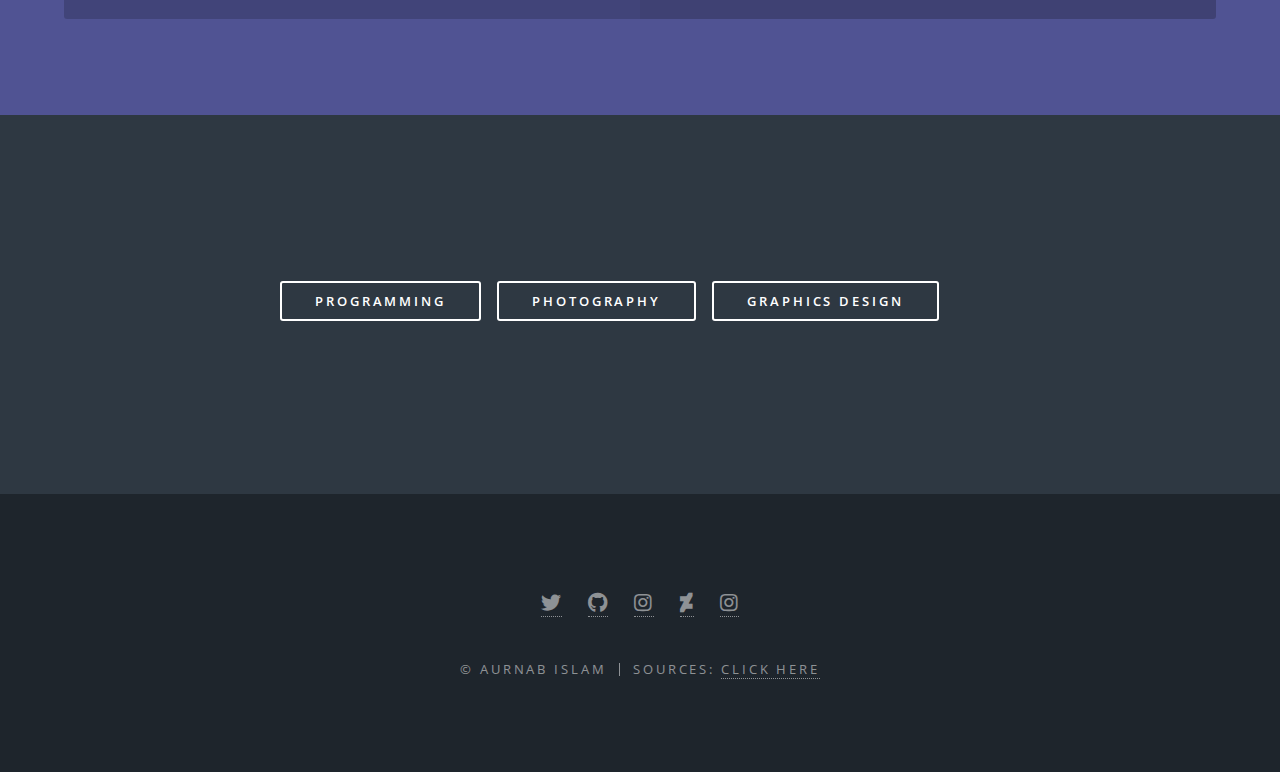
==== commit c24f6c2f: "update" ====
--- a/index.html
+++ b/index.html
@@ -1,11 +1,11 @@
 <!DOCTYPE HTML>
 <html>
 	<head>
-		<title>Tajwar | Portfolio</title>
-
-		<link rel = "icon" type = "image/png" href = "images/Tajwar Scribbles LOGO-small.png">
+		<title>Aurnab Islam | Portfolio</title>
+
+		<link rel = "icon" type = "image/png" href = "">
 		<!-- For apple devices -->
-		<link rel = "apple-touch-icon" type = "image/png" href = "images/Tajwar Scribbles LOGO-small.png"/>
+		<link rel = "apple-touch-icon" type = "image/png" href = ""/>
 	
 		<meta charset="utf-8" />
 		<meta name="viewport" content="width=device-width, initial-scale=1, user-scalable=no" />
@@ -41,7 +41,7 @@
 
 				<!-- Header -->
 					<header id="header" class="alt">
-						<h1><a href="index">Md Shadman Tajwar Haque</a></h1>
+						<h1><a href="index">Aurnab Islam</a></h1>
 						<nav id="nav">
 							<ul>
 								<li class="special">
@@ -64,7 +64,7 @@
 				<!-- Banner -->
 					<section id="banner">
 						<div class="inner">
-							<h2>Md Shadman Tajwar Haque</h2>
+							<h2>Aurnab Islam</h2>
 							<p>Hello,<br />
 							this is my porfolio,<br />
 							scroll down for more.</p>
@@ -100,40 +100,39 @@
 					<section id="two" class="wrapper alt style2">
 						<section class="spotlight">
 							<div class="image"><a href="https://unsplash.com/photos/qjnAnF0jIGk"><img src="https://images.unsplash.com/photo-1550645612-83f5d594b671?ixlib=rb-1.2.1&ixid=eyJhcHBfaWQiOjEyMDd9&auto=format&fit=crop&w=1350&q=80" alt="" /></a></div><div class="content">
-								<h2>Programming</h2>
-								<p>Please click on either of the buttons to see more.</p>
+								<h2>Lorem Ipsum</h2>
+								<p>Lorem ipsum dolor sit amet consectetur adipisicing elit. Tempora cum unde recusandae, enim, neque at nihil asperiores laudantium, eos velit similique iusto natus modi ipsum quidem officia. Nam, debitis tenetur.</p>
 								<ul class="actions fit">
-									<li><a href="https://github.com/tazwar70?tab=repositories" class="button fit"><i class="fab fa-github"></i> GitHub</a></li>
+									<li><a href="https://github.com/AurnabIslam?tab=repositories" class="button fit"><i class="fab fa-github"></i> GitHub</a></li>
 									<li><a href="programming" class="button fit">View More</a></li>
 								</ul>
 							</div>
 						</section>
 						<section class="spotlight">
 							<div class="image"><a href="https://unsplash.com/photos/ZKsJ0pV0BSQ"><img src="https://images.unsplash.com/photo-1506478183148-0832f6532395?ixlib=rb-1.2.1&ixid=eyJhcHBfaWQiOjEyMDd9&auto=format&fit=crop&w=1349&q=80" alt="" /></a></div><div class="content">
-								<h2>Photography</h2>
-								<p>You can find my photos on either of the links.</p>
+								<h2>Lorem Ipsum</h2>
+								<p>Lorem ipsum dolor sit amet consectetur adipisicing elit. Tempora cum unde recusandae, enim, neque at nihil asperiores laudantium, eos velit similique iusto natus modi ipsum quidem officia. Nam, debitis tenetur.</p>
 								<ul class="actions fit">
-									<li><a href="https://www.flickr.com/photos/144175346@N04/" class="button fit"><i class="fab fa-flickr"></i> Flickr</a></li>
-									<li><a href="https://www.instagram.com/tazwar70/" class="button fit"><i class="fab fa-instagram"></i> tazwar70</a></li>
+									<li><a href="https://www.flickr.com/photos/144175346@N04/" class="button fit"><i class="fab fa-flickr"></i> Lorem Ipsum</a></li>
+									<li><a href="https://www.instagram.com/tazwar70/" class="button fit"><i class="fab fa-instagram"></i> Lorem Ipsum</a></li>
 									<li><a href="photography" class="button fit">View More</a></li>
 								</ul>
 							</div>
 						</section>
 						<section class="spotlight">
 							<div class="image"><a href="https://unsplash.com/photos/vwOunfcQm5c"><img src="https://images.unsplash.com/photo-1561919073-4801940983a5?ixlib=rb-1.2.1&ixid=eyJhcHBfaWQiOjEyMDd9&auto=format&fit=crop&w=1489&q=80" alt="" /></a></div><div class="content">
-								<h2>Graphics Design</h2>
-								<p>Checkout my DeviantArt or Instagram page for all of my artworks.</p>
+								<h2>Lorem Ipsum</h2>
+								<p>Lorem ipsum dolor sit amet consectetur adipisicing elit. Tempora cum unde recusandae, enim, neque at nihil asperiores laudantium, eos velit similique iusto natus modi ipsum quidem officia. Nam, debitis tenetur.</p>
 								<ul class="actions fit">
-										<li><a href="https://www.deviantart.com/tajwarscribbles" class="button fit"><i class="fab fa-deviantart"></i> DeviantArt</a></li>
-										<li><a href="https://www.instagram.com/tajwarscribbles/" class="button fit"><i class="fab fa-instagram"></i> tajwarscribbles</a></li>
+										<li><a href="" class="button fit"><i class="fab fa-deviantart"></i> Lorem Ipsum</a></li>
+										<li><a href="" class="button fit"><i class="fab fa-instagram"></i> Lorem Ipsum</a></li>
 										<li><a href="graphics-design" class="button fit">View More</a></li>
 									</ul>
 							</div>
 						</section>
 					</section>
 
-				<!-- Three -->
-<!--
+				
 					<section id="three" class="wrapper style3 special">
 						<div class="inner">
 							<header class="major">
@@ -169,7 +168,7 @@
 							</ul>
 						</div>
 					</section>
--->
+
 				<!-- CTA -->
 					<section id="cta" class="wrapper style4">
 						<div class="inner">													
--- a/assets/css/main.css
+++ b/assets/css/main.css
@@ -3982,10 +3982,10 @@
 
 #main>header {
 	padding: 12em 0 10em 0;
-	background-image: -moz-linear-gradient(top, rgba(0, 0, 0, 0.5), rgba(0, 0, 0, 0.5)), url("../../images/XE201380.jpg");
-	background-image: -webkit-linear-gradient(top, rgba(0, 0, 0, 0.5), rgba(0, 0, 0, 0.5)), url("../../images/XE201380.jpg");
-	background-image: -ms-linear-gradient(top, rgba(0, 0, 0, 0.5), rgba(0, 0, 0, 0.5)), url("../../images/XE201380.jpg");
-	background-image: linear-gradient(top, rgba(0, 0, 0, 0.5), rgba(0, 0, 0, 0.5)), url("../../images/XE201380.jpg");
+	background-image: -moz-linear-gradient(top, rgba(0, 0, 0, 0.5), rgba(0, 0, 0, 0.5)), url("../../images/Aurnab.jpg");
+	background-image: -webkit-linear-gradient(top, rgba(0, 0, 0, 0.5), rgba(0, 0, 0, 0.5)), url("../../images/Aurnab.jpg");
+	background-image: -ms-linear-gradient(top, rgba(0, 0, 0, 0.5), rgba(0, 0, 0, 0.5)), url("../../images/Aurnab.jpg");
+	background-image: linear-gradient(top, rgba(0, 0, 0, 0.5), rgba(0, 0, 0, 0.5)), url("../../images/Aurnab.jpg");
 	background-attachment: fixed;
 	background-position: center center;
 	background-repeat: no-repeat;
@@ -4132,10 +4132,10 @@
 /* Landing */
 
 body.landing #page-wrapper {
-	background-image: -moz-linear-gradient(top, rgba(0, 0, 0, 0.5), rgba(0, 0, 0, 0.5)), url("../../images/XE201380.jpg");
-	background-image: -webkit-linear-gradient(top, rgba(0, 0, 0, 0.5), rgba(0, 0, 0, 0.5)), url("../../images/XE201380.jpg");
-	background-image: -ms-linear-gradient(top, rgba(0, 0, 0, 0.5), rgba(0, 0, 0, 0.5)), url("../../images/XE201380.jpg");
-	background-image: linear-gradient(top, rgba(0, 0, 0, 0.5), rgba(0, 0, 0, 0.5)), url("../../images/XE201380.jpg");
+	background-image: -moz-linear-gradient(top, rgba(0, 0, 0, 0.5), rgba(0, 0, 0, 0.5)), url("../../images/Aurnab.jpg");
+	background-image: -webkit-linear-gradient(top, rgba(0, 0, 0, 0.5), rgba(0, 0, 0, 0.5)), url("../../images/Aurnab.jpg");
+	background-image: -ms-linear-gradient(top, rgba(0, 0, 0, 0.5), rgba(0, 0, 0, 0.5)), url("../../images/Aurnab.jpg");
+	background-image: linear-gradient(top, rgba(0, 0, 0, 0.5), rgba(0, 0, 0, 0.5)), url("../../images/Aurnab.jpg");
 	background-attachment: fixed;
 	background-position: center center;
 	background-repeat: no-repeat;
@@ -4153,10 +4153,10 @@
 
 body.is-mobile.landing #banner,
 body.is-mobile.landing .wrapper.style4 {
-	background-image: -moz-linear-gradient(top, rgba(0, 0, 0, 0.5), rgba(0, 0, 0, 0.5)), url("../../images/XE201380.jpg");
-	background-image: -webkit-linear-gradient(top, rgba(0, 0, 0, 0.5), rgba(0, 0, 0, 0.5)), url("../../images/XE201380.jpg");
-	background-image: -ms-linear-gradient(top, rgba(0, 0, 0, 0.5), rgba(0, 0, 0, 0.5)), url("../../images/XE201380.jpg");
-	background-image: linear-gradient(top, rgba(0, 0, 0, 0.5), rgba(0, 0, 0, 0.5)), url("../../images/XE201380.jpg");
+	background-image: -moz-linear-gradient(top, rgba(0, 0, 0, 0.5), rgba(0, 0, 0, 0.5)), url("../../images/Aurnab.jpg");
+	background-image: -webkit-linear-gradient(top, rgba(0, 0, 0, 0.5), rgba(0, 0, 0, 0.5)), url("../../images/Aurnab.jpg");
+	background-image: -ms-linear-gradient(top, rgba(0, 0, 0, 0.5), rgba(0, 0, 0, 0.5)), url("../../images/Aurnab.jpg");
+	background-image: linear-gradient(top, rgba(0, 0, 0, 0.5), rgba(0, 0, 0, 0.5)), url("../../images/Aurnab.jpg");
 	background-position: center center;
 	background-repeat: no-repeat;
 	background-size: cover;
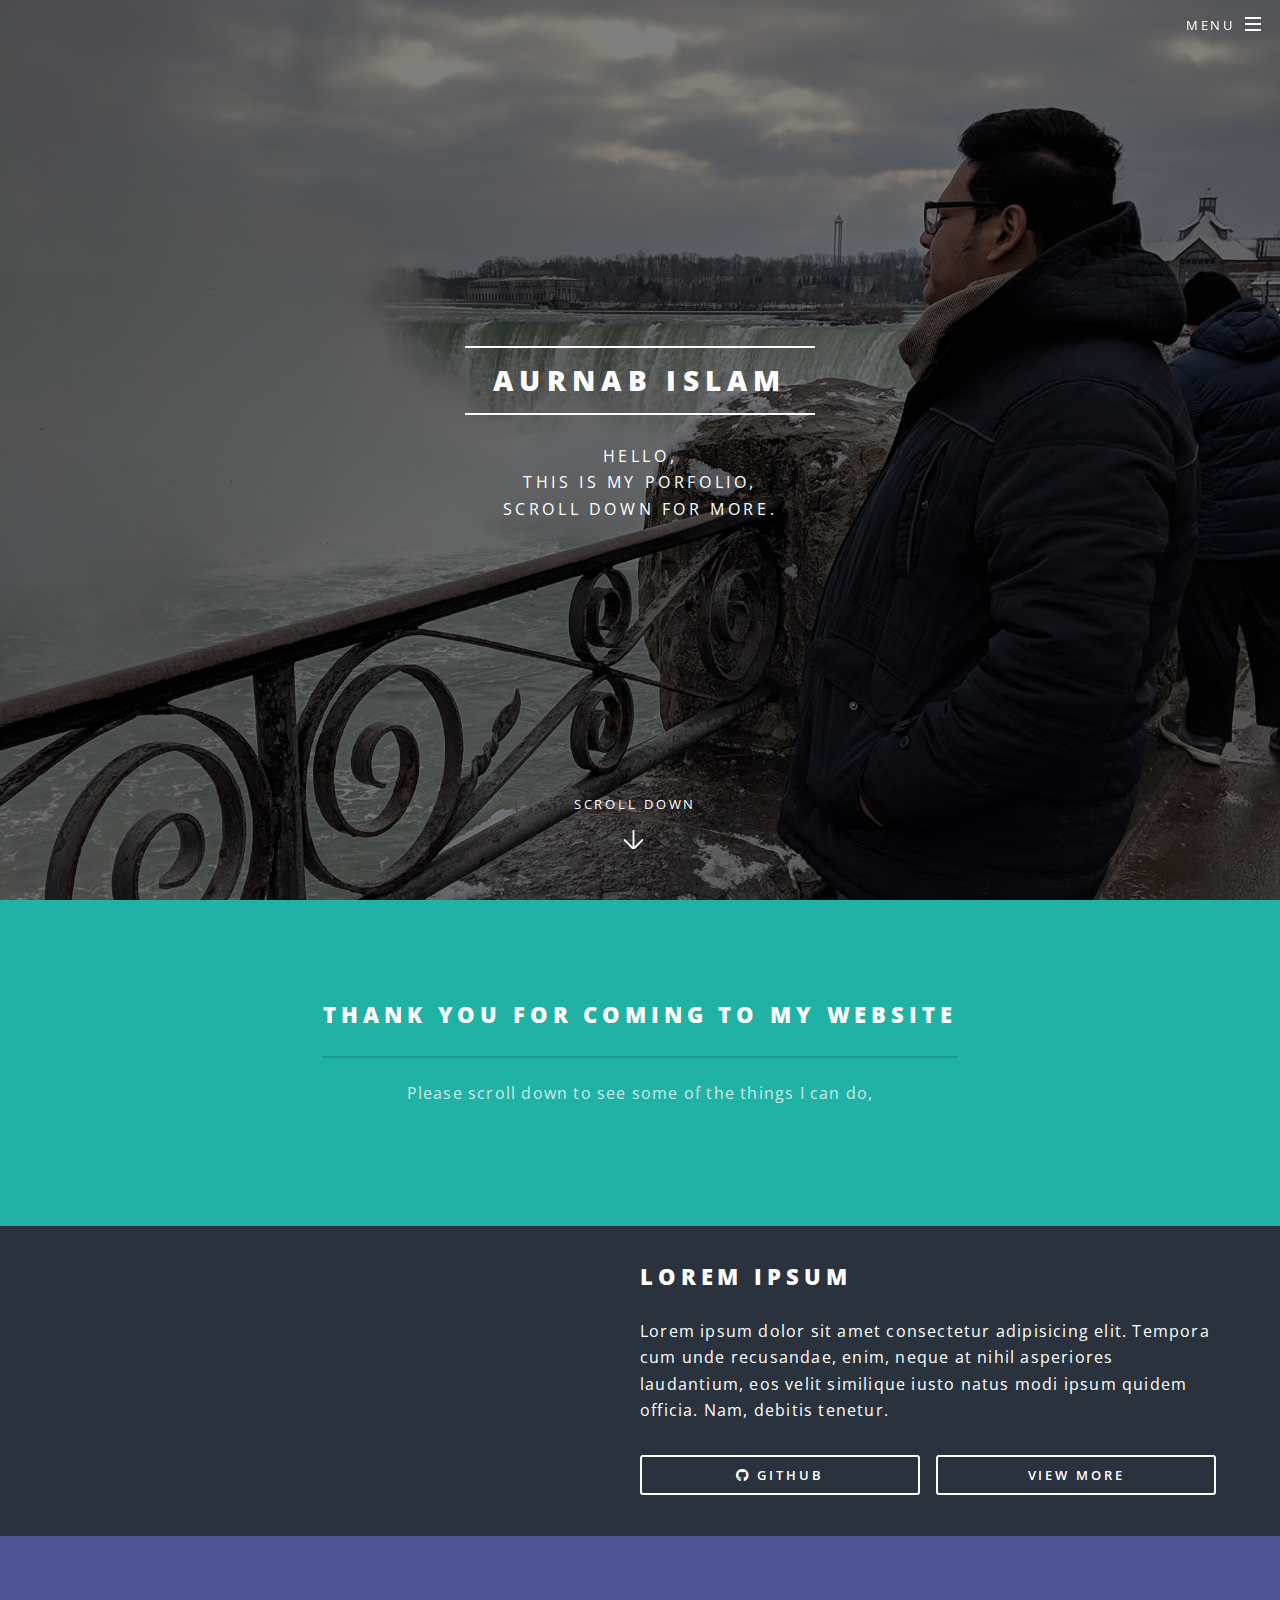
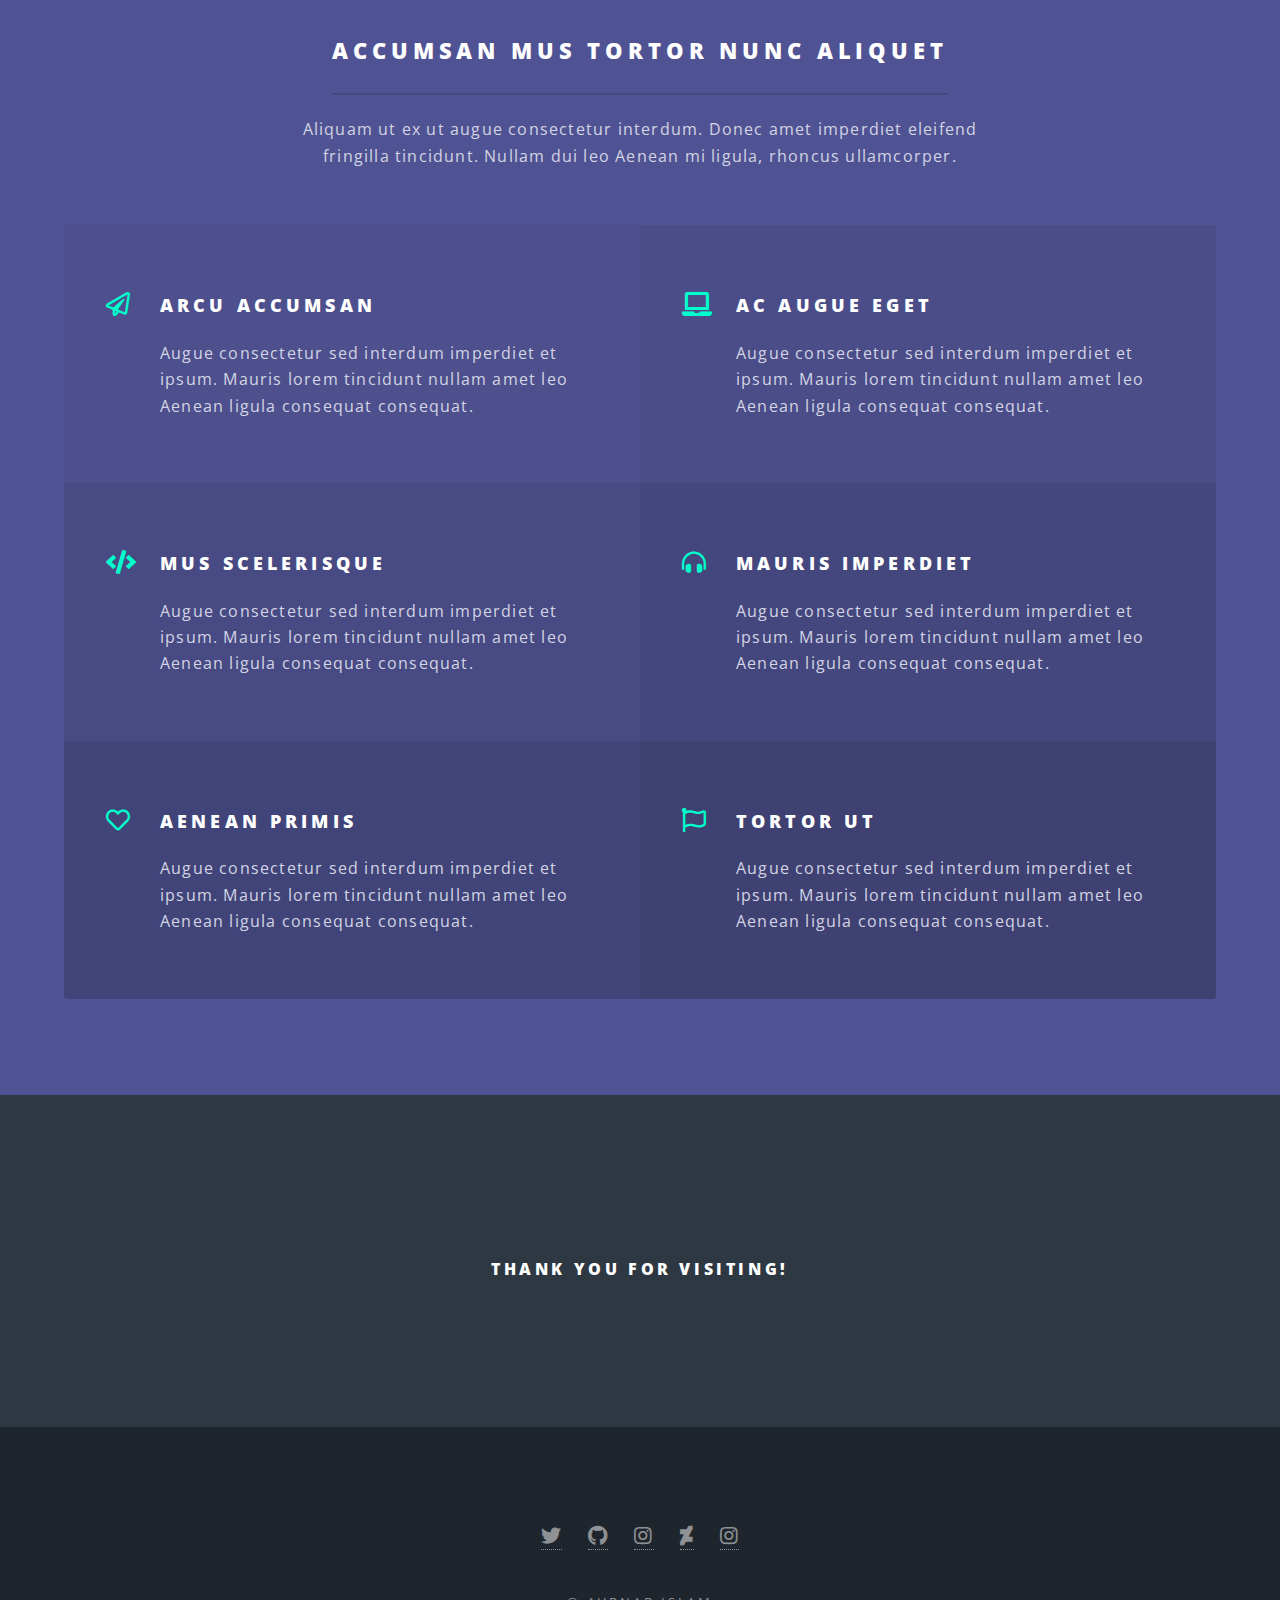
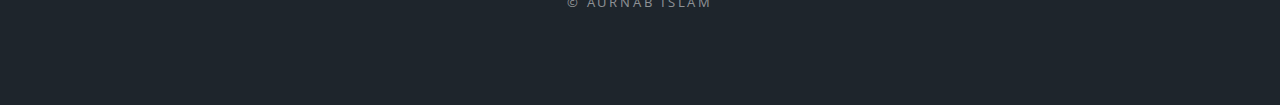
==== commit c7fc09bd: "fix .html" ====
--- a/index.html
+++ b/index.html
@@ -48,11 +48,9 @@
 									<a href="#menu" class="menuToggle"><span>Menu</span></a>
 									<div id="menu">
 										<ul>
-											<li><a href="index"><i class="fad fa-home"></i> Home</a></li>
-											<li><a href="photography"><i class="fad fa-camera-retro"></i> Photography</a></li>
-											<li><a href="programming"><i class="fad fa-code"></i> Programming</a></li>
-											<li><a href="graphics-design"><i class="fad fa-paint-brush"></i> Graphics Design</a></li>
-											<li><a href="AboutMe"><i class="fad fa-user"></i> About Me</a></li>
+											<li><a href="index.html"><i class="fad fa-home"></i> Home</a></li>
+											<li><a href="programming.html"><i class="fad fa-code"></i> Programming</a></li>
+											<li><a href="AboutMe.html"><i class="fad fa-user"></i> About Me</a></li>
 											<!-- <li><a href="blog/index.html"><i class="fad fa-pen"></i> Blog</a></li> -->
 										</ul>
 									</div>
@@ -85,14 +83,6 @@
 								<p>Please scroll down to see some of the things I can do,<br>
 									<!--or click on one of the socials below for more--></p>
 							</header>
-						<!--
-							<ul class="actions fit">
-								<li><a href="https://www.deviantart.com/tajwarscribbles" class="button fit"><i class="fab fa-deviantart"></i> DeviantArt</a></li>
-								<li><a href="https://www.instagram.com/tazwar70/" class="button fit"><i class="fab fa-instagram"></i> tazwar70</a></li>
-								<li><a href="https://www.instagram.com/tajwarscribbles/" class="button fit"><i class="fab fa-instagram"></i> tajwarscribbles</a></li>
-								<li><a href="https://www.linkedin.com/in/tajwarhaque/" class="button fit"><i class="fab fa-linkedin"></i> linkedIn</a></li>
-							</ul>
-						-->
 						</div>
 					</section>
 
@@ -104,11 +94,11 @@
 								<p>Lorem ipsum dolor sit amet consectetur adipisicing elit. Tempora cum unde recusandae, enim, neque at nihil asperiores laudantium, eos velit similique iusto natus modi ipsum quidem officia. Nam, debitis tenetur.</p>
 								<ul class="actions fit">
 									<li><a href="https://github.com/AurnabIslam?tab=repositories" class="button fit"><i class="fab fa-github"></i> GitHub</a></li>
-									<li><a href="programming" class="button fit">View More</a></li>
+									<li><a href="programming.html" class="button fit">View More</a></li>
 								</ul>
 							</div>
 						</section>
-						<section class="spotlight">
+						<!-- <section class="spotlight">
 							<div class="image"><a href="https://unsplash.com/photos/ZKsJ0pV0BSQ"><img src="https://images.unsplash.com/photo-1506478183148-0832f6532395?ixlib=rb-1.2.1&ixid=eyJhcHBfaWQiOjEyMDd9&auto=format&fit=crop&w=1349&q=80" alt="" /></a></div><div class="content">
 								<h2>Lorem Ipsum</h2>
 								<p>Lorem ipsum dolor sit amet consectetur adipisicing elit. Tempora cum unde recusandae, enim, neque at nihil asperiores laudantium, eos velit similique iusto natus modi ipsum quidem officia. Nam, debitis tenetur.</p>
@@ -118,8 +108,8 @@
 									<li><a href="photography" class="button fit">View More</a></li>
 								</ul>
 							</div>
-						</section>
-						<section class="spotlight">
+						</section> -->
+						<!-- <section class="spotlight">
 							<div class="image"><a href="https://unsplash.com/photos/vwOunfcQm5c"><img src="https://images.unsplash.com/photo-1561919073-4801940983a5?ixlib=rb-1.2.1&ixid=eyJhcHBfaWQiOjEyMDd9&auto=format&fit=crop&w=1489&q=80" alt="" /></a></div><div class="content">
 								<h2>Lorem Ipsum</h2>
 								<p>Lorem ipsum dolor sit amet consectetur adipisicing elit. Tempora cum unde recusandae, enim, neque at nihil asperiores laudantium, eos velit similique iusto natus modi ipsum quidem officia. Nam, debitis tenetur.</p>
@@ -129,7 +119,7 @@
 										<li><a href="graphics-design" class="button fit">View More</a></li>
 									</ul>
 							</div>
-						</section>
+						</section> -->
 					</section>
 
 				
@@ -170,14 +160,16 @@
 					</section>
 
 				<!-- CTA -->
-					<section id="cta" class="wrapper style4">
-						<div class="inner">													
+					<section id="cta" class="wrapper style4" style="align-items: center;text-align: center;">
+						<!-- <div class="inner">													
 							<ul class="actions">
-								<li><a href="programming" class="button">Programming</a></li>
+								<li><a href="programming.html" class="button">Programming</a></li>
 								<li><a href="photography" class="button">Photography</a></li>
 								<li><a href="graphics-design" class="button">Graphics Design</a></li>
 							</ul>
-						</div>
+						</div> -->
+						<h1>Thank you for visiting!</h1>
+
 					</section>
 
 				<!-- Footer -->
--- a/assets/css/main.css
+++ b/assets/css/main.css
@@ -9,6 +9,8 @@
 
 :root {
 	--navbar-background: #2e3842;
+	--button-color: #3b96b9;
+	--button-color-active: #407a91;
 	--fs-navbar: 3rem;
 }
 
@@ -2623,7 +2625,7 @@
 button.primary,
 .button.primary {
 	/*background-color: #ed4933;*/
-	background-color: #4db6ac;
+	background-color: var(--button-color);
 	box-shadow: none !important;
 	color: #ffffff !important;
 }
@@ -2634,7 +2636,7 @@
 button.primary:hover,
 .button.primary:hover {
 	/*background-color: #ef5e4a !important;*/
-	background-color: #00867d !important;
+	background-color: var(--button-color) !important;
 }
 
 input[type="submit"].primary:active,
@@ -2643,7 +2645,7 @@
 button.primary:active,
 .button.primary:active {
 	/*background-color: #eb341c !important;*/
-	background-color: #82e9de !important;
+	background-color: var(--button-color-active) !important;
 }
 
 input[type="submit"].disabled,
